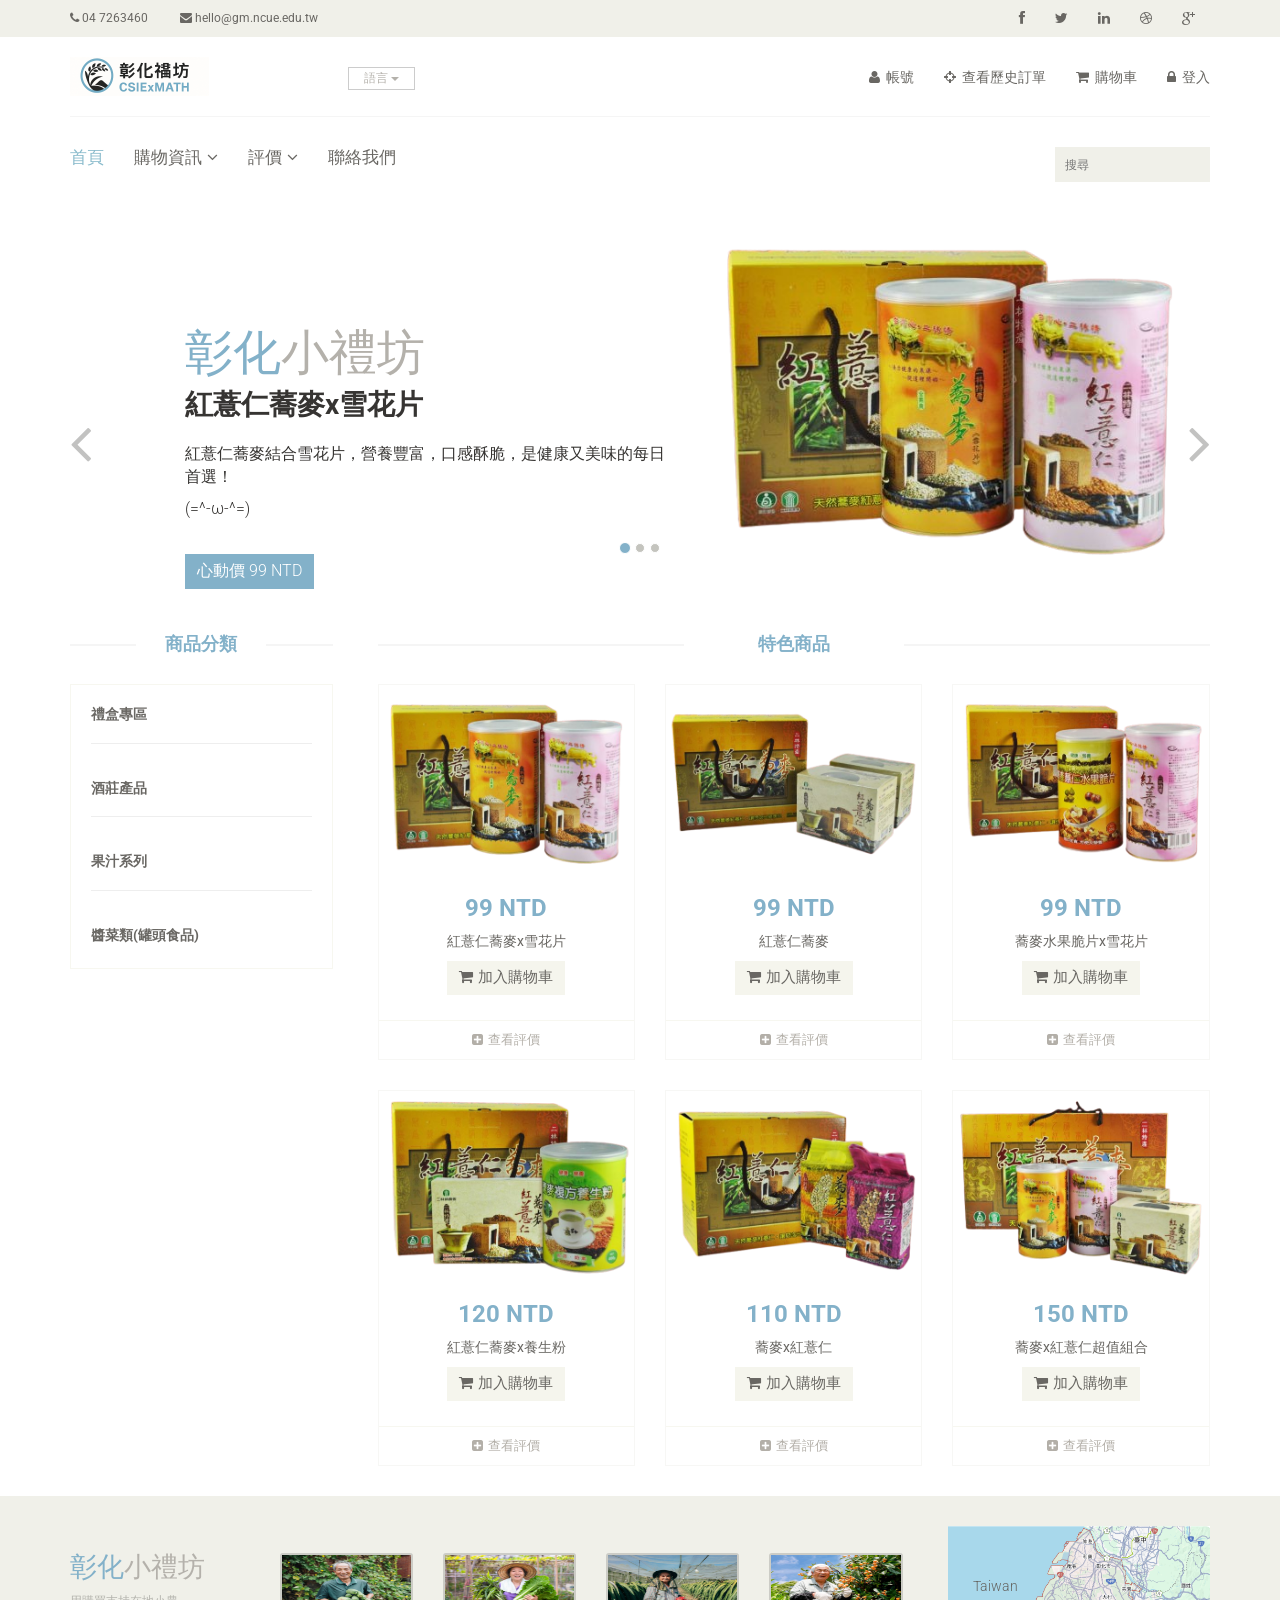
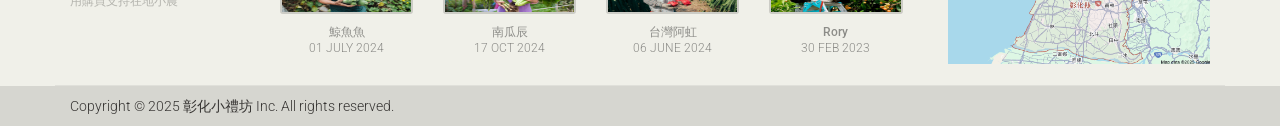
==== index.html @ cb60125f "Add files via upload" ====
<!DOCTYPE html>
<html lang="en">

<head>
	<meta charset="utf-8">
	<meta name="viewport" content="width=device-width, initial-scale=1.0">
	<meta name="description" content="">
	<meta name="author" content="">
	<title>彰化小禮坊</title>
	<link href="css/bootstrap.min.css" rel="stylesheet">
	<link href="css/font-awesome.min.css" rel="stylesheet">
	<link href="css/prettyPhoto.css" rel="stylesheet">
	<link href="css/price-range.css" rel="stylesheet">
	<link href="css/animate.css" rel="stylesheet">
	<link href="css/main.css" rel="stylesheet">
	<link href="css/responsive.css" rel="stylesheet">
	<!--[if lt IE 9]>
    <script src="js/html5shiv.js"></script>
    <script src="js/respond.min.js"></script>
    <![endif]-->
	<link rel="shortcut icon" href="images/ico/favicon.ico">
	<link rel="apple-touch-icon-precomposed" sizes="144x144" href="images/ico/apple-touch-icon-144-precomposed.png">
	<link rel="apple-touch-icon-precomposed" sizes="114x114" href="images/ico/apple-touch-icon-114-precomposed.png">
	<link rel="apple-touch-icon-precomposed" sizes="72x72" href="images/ico/apple-touch-icon-72-precomposed.png">
	<link rel="apple-touch-icon-precomposed" href="images/ico/apple-touch-icon-57-precomposed.png">
</head><!--/head-->

<body>
	<header id="header"><!--header-->
		<div class="header_top"><!--header_top-->
			<div class="container">
				<div class="row">
					<div class="col-sm-6">
						<div class="contactinfo">
							<ul class="nav nav-pills">
								<li><a href="#"><i class="fa fa-phone"></i> 04 7263460</a></li>
								<li><a href="#"><i class="fa fa-envelope"></i> hello@gm.ncue.edu.tw</a></li>
							</ul>
						</div>
					</div>
					<div class="col-sm-6">
						<div class="social-icons pull-right">
							<ul class="nav navbar-nav">
								<li><a href="#"><i class="fa fa-facebook"></i></a></li>
								<li><a href="#"><i class="fa fa-twitter"></i></a></li>
								<li><a href="#"><i class="fa fa-linkedin"></i></a></li>
								<li><a href="#"><i class="fa fa-dribbble"></i></a></li>
								<li><a href="#"><i class="fa fa-google-plus"></i></a></li>
							</ul>
						</div>
					</div>
				</div>
			</div>
		</div><!--/header_top-->

		<div class="header-middle"><!--header-middle-->
			<div class="container">
				<div class="row">
					<div class="col-sm-4">
						<div class="logo pull-left">
							<a href="index.html"><img src="images/home/logo.png" alt="" /></a>
						</div>
						<div class="btn-group pull-right">
							<div class="btn-group">

								<button type="button" class="btn btn-default dropdown-toggle usa" data-toggle="dropdown">
									<!-- language -->
									語言

									<span class="caret"></span>
								</button>
								<!-- <ul class="dropdown-menu">
									<li><a href="">Chinese</a></li>
									<li><a href="">USA</a></li>
								</ul> -->
								<ul class="dropdown-menu">

									<li><a href="">中文</a></li>

								</ul>
							</div>
						</div>
					</div>
					<div class="col-sm-8">
						<div class="shop-menu pull-right">
							<ul class="nav navbar-nav">
								<!-- <li><a href="#"><i class="fa fa-user"></i> Account</a></li> -->
								<li><a href="#"><i class="fa fa-user"></i> 帳號</a></li>
								<!-- <li><a href="checkout.html"><i class="fa fa-crosshairs"></i> Checkout</a></li> -->
								<li><a href="checkout.html"><i class="fa fa-crosshairs"></i> 查看歷史訂單</a></li>
								<!-- <li><a href="cart.html"><i class="fa fa-shopping-cart"></i> Cart</a></li> -->
								<li><a href="cart.html"><i class="fa fa-shopping-cart"></i> 購物車</a></li>
								<!-- <li><a href="login.html"><i class="fa fa-lock"></i> Login</a></li> -->
								<li><a href="login.html"><i class="fa fa-lock"></i> 登入</a></li>
							</ul>
						</div>
					</div>
				</div>
			</div>
		</div><!--/header-middle-->

		<div class="header-bottom"><!--header-bottom-->
			<div class="container">
				<div class="row">
					<div class="col-sm-9">
						<div class="navbar-header">
							<button type="button" class="navbar-toggle" data-toggle="collapse"
								data-target=".navbar-collapse">
								<span class="sr-only">Toggle navigation</span>
								<span class="icon-bar"></span>
								<span class="icon-bar"></span>
								<span class="icon-bar"></span>
							</button>
						</div>
						<div class="mainmenu pull-left">
							<ul class="nav navbar-nav collapse navbar-collapse">

								<!-- <li><a href="index.html" class="active">Home</a></li> -->
								<li><a href="index.html" class="active">首頁</a></li>
								<!-- <li class="dropdown"><a href="#">Shop<i class="fa fa-angle-down"></i></a> -->
								<li class="dropdown"><a href="#">購物資訊<i class="fa fa-angle-down"></i></a>
									<ul role="menu" class="sub-menu">
										<!-- <li><a href="shop.html">Products</a></li> -->
										<li><a href="shop.html">商品</a></li>
										<!-- <li><a href="checkout.html">Checkout</a></li> -->
										<li><a href="checkout.html">歷史訂單</a></li>
										<!-- <li><a href="cart.html">Cart</a></li> -->
										<li><a href="cart.html">購物車</a></li>
										<!-- <li><a href="login.html">Login</a></li> -->
										<li><a href="./login.php">登入</a></li>
									</ul>
								</li>
								<li class="dropdown"><a href="#">評價<i class="fa fa-angle-down"></i></a>
									<ul role="menu" class="sub-menu">
										<li><a href="blog.html">商品評價列表</a></li>
										<!-- <li><a href="blog-single.html">單一商品評價</a></li> -->
									</ul>
								</li>
								<!-- <li><a href="contact-us.html">Contact</a></li> -->
								<li><a href="contact-us.html">聯絡我們</a></li>
							</ul>
						</div>
					</div>
					<div class="col-sm-3">
						<div class="search_box pull-right">
							<!-- <input type="text" placeholder="search" /> -->
							<input type="text" placeholder="搜尋" />
						</div>
					</div>
				</div>
			</div>
		</div><!--/header-bottom-->
	</header><!--/header-->

	<section id="slider"><!--slider-->
		<div class="container">
			<div class="row">
				<div class="col-sm-12">
					<div id="slider-carousel" class="carousel slide" data-ride="carousel">
						<ol class="carousel-indicators">
							<li data-target="#slider-carousel" data-slide-to="0" class="active"></li>
							<li data-target="#slider-carousel" data-slide-to="1"></li>
							<li data-target="#slider-carousel" data-slide-to="2"></li>
						</ol>

						<div class="carousel-inner">
							<div class="item active">
								<div class="col-sm-6">
									<h1><span>彰化</span>小禮坊</h1>
									<h2>紅薏仁蕎麥x雪花片</h2>
									<p>紅薏仁蕎麥結合雪花片，營養豐富，口感酥脆，是健康又美味的每日首選！</p>
									<p>(=^-ω-^=)</p>
									<button type="button" class="btn btn-default get">心動價 99 NTD</button>
								</div>
								<div class="col-sm-6">
									<img src="images/product-details/img1.png" class="girl img-responsive" alt="" />
									<!-- <img src="images/home/pricing.png" class="pricing" alt="" /> -->
								</div>
							</div>
							<div class="item">
								<div class="col-sm-6">
									<h1><span>彰化</span>小禮坊</h1>
									<h2>紅薏仁蕎麥</h2>
									<p>紅薏仁蕎麥兩盒超值組，養生加倍、優惠加倍，健康生活從每天開始！</p>
									<p>ฅ^•ﻌ•^ฅ</p>
									<button type="button" class="btn btn-default get">心動價 99 NTD</button>
								</div>
								<div class="col-sm-6">
									<img src="images/product-details/img2.png" class="girl img-responsive" alt="" />
									<!-- <img src="images/home/pricing.png" class="pricing" alt="" /> -->
								</div>
							</div>

							<div class="item">
								<div class="col-sm-6">
									<h1><span>彰化</span>小禮坊</h1>
									<h2>蕎麥水果脆片x雪花片</h2>
									<p>紅薏仁蕎麥水果脆片x雪花片，雙重酥脆、營養滿分，健康美味一次擁有！</p>
									<p>(╯✧∇✧)╯</p>
									<button type="button" class="btn btn-default get">心動價 99 NTD</button>
								</div>
								<div class="col-sm-6">
									<img src="images/product-details/img3.png" class="girl img-responsive" alt="" />
									<!-- <img src="images/home/pricing.png" class="pricing" alt="" /> -->
								</div>
							</div>

						</div>

						<a href="#slider-carousel" class="left control-carousel hidden-xs" data-slide="prev">
							<i class="fa fa-angle-left"></i>
						</a>
						<a href="#slider-carousel" class="right control-carousel hidden-xs" data-slide="next">
							<i class="fa fa-angle-right"></i>
						</a>
					</div>

				</div>
			</div>
		</div>
	</section><!--/slider-->

	<section>
		<div class="container">
			<div class="row">
				<div class="col-sm-3">
					<div class="left-sidebar">
						<!-- <h2>Category</h2> -->
						<h2>商品分類</h2> 
						<div class="panel-group category-products" id="accordian">
							<!-- <div class="panel panel-default">
								<div class="panel-heading">
									<h4 class="panel-title">
										<a data-toggle="collapse" data-parent="#accordian" href="#sportswear">
											<span class="badge pull-right"><i class="fa fa-plus"></i></span>
											Sportswear
										</a>
									</h4>
								</div>
								<div id="sportswear" class="panel-collapse collapse">
									<div class="panel-body">
										<ul>
											<li><a href="#">Nike </a></li>
											<li><a href="#">Under Armour </a></li>
											<li><a href="#">Adidas </a></li>
											<li><a href="#">Puma</a></li>
											<li><a href="#">ASICS </a></li>
										</ul>
									</div>
								</div>
							</div> -->
							<!-- <div class="panel panel-default">
								<div class="panel-heading">
									<h4 class="panel-title">
										<a data-toggle="collapse" data-parent="#accordian" href="#mens">
											<span class="badge pull-right"><i class="fa fa-plus"></i></span>
											Mens
										</a>
									</h4>
								</div>
								<div id="mens" class="panel-collapse collapse">
									<div class="panel-body">
										<ul>
											<li><a href="#">Fendi</a></li>
											<li><a href="#">Guess</a></li>
											<li><a href="#">Valentino</a></li>
											<li><a href="#">Dior</a></li>
											<li><a href="#">Versace</a></li>
											<li><a href="#">Armani</a></li>
											<li><a href="#">Prada</a></li>
											<li><a href="#">Dolce and Gabbana</a></li>
											<li><a href="#">Chanel</a></li>
											<li><a href="#">Gucci</a></li>
										</ul>
									</div>
								</div>
							</div> -->

							<!-- <div class="panel panel-default">
								<div class="panel-heading">
									<h4 class="panel-title">
										<a data-toggle="collapse" data-parent="#accordian" href="#womens">
											<span class="badge pull-right"><i class="fa fa-plus"></i></span>
											Womens
										</a>
									</h4>
								</div>
								<div id="womens" class="panel-collapse collapse">
									<div class="panel-body">
										<ul>
											<li><a href="#">Fendi</a></li>
											<li><a href="#">Guess</a></li>
											<li><a href="#">Valentino</a></li>
											<li><a href="#">Dior</a></li>
											<li><a href="#">Versace</a></li>
										</ul>
									</div>
								</div>
							</div> -->
							<div class="panel panel-default">
								<div class="panel-heading">
									<h4 class="panel-title"><a href="#"><b>禮盒專區</b></a></h4>
									<hr/>
								</div>
							</div>
							<div class="panel panel-default">
								<div class="panel-heading">
									<h4 class="panel-title"><a href="#"><b>酒莊產品</b></a></h4>
									<hr/>
								</div>
							</div>
							<div class="panel panel-default">
								<div class="panel-heading">
									<h4 class="panel-title"><a href="#"><b>果汁系列</b></a></h4>
									<hr/>
								</div>
							</div>
							<div class="panel panel-default">
								<div class="panel-heading">
									<h4 class="panel-title"><a href="#"><b>醬菜類(罐頭食品)</b></a></h4>
								</div>
							</div>
						</div>

						<!--price-range-->
						<!-- <div class="price-range">
							<h2>Price Range</h2>
							<div class="well text-center">
								<input type="text" class="span2" value="" data-slider-min="0" data-slider-max="600"
									data-slider-step="5" data-slider-value="[250,450]" id="sl2"><br />
								<b class="pull-left">$ 0</b> <b class="pull-right">$ 600</b>
							</div>
						</div> -->
						<!--/price-range-->
						<!-- 左側圖片 -->
						<!-- <div class="shipping text-center">shipping -->
							<img src="./images/home/vegetable.png" alt="" />
							<!-- <img src="#" alt="這裡可以放圖片 只需將alt刪掉 src加上連結" /> -->
						<!-- </div>/shipping -->

					</div>
				</div>

				<div class="col-sm-9 padding-right">
					<div class="features_items">
						<!-- <h2 class="title text-center">Features Items</h2> -->
						<h2 class="title text-center">特色商品</h2>
						<div class="col-sm-4">
							<div class="product-image-wrapper">
								<div class="single-products">
									<div class="productinfo text-center">
										<img src="images/product-details/img1.png" alt="" />
										<h2>99 NTD</h2>
										<p>紅薏仁蕎麥x雪花片</p>
										<a href="product-details.html" class="btn btn-default add-to-cart">
											<i class="fa fa-shopping-cart"></i>加入購物車</a>
									</div>
								</div>
								<div class="choose">
									<ul class="nav nav-pills nav-justified">
										<li><a href="#"><i class="fa fa-plus-square"></i>查看評價</a></li>
									</ul>
								</div>
							</div>
						</div>
						<div class="col-sm-4">
							<div class="product-image-wrapper">
								<div class="single-products">
									<div class="productinfo text-center">
										<img src="images/product-details/img2.png" alt="" />
										<h2>99 NTD</h2>
										<p>紅薏仁蕎麥</p>
										<a href="product-details.html" class="btn btn-default add-to-cart"><i
												class="fa fa-shopping-cart"></i>加入購物車</a>
									</div>
								</div>
								<div class="choose">
									<ul class="nav nav-pills nav-justified">
										<li><a href="#"><i class="fa fa-plus-square"></i>查看評價</a></li>
									</ul>
								</div>
							</div>
						</div>
						<div class="col-sm-4">
							<div class="product-image-wrapper">
								<div class="single-products">
									<div class="productinfo text-center">
										<img src="images/product-details/img3.png" alt="" />
										<h2>99 NTD</h2>
										<p>蕎麥水果脆片x雪花片</p>
										<a href="product-details.html" class="btn btn-default add-to-cart"><i
												class="fa fa-shopping-cart"></i>加入購物車</a>
									</div>
								</div>
								<div class="choose">
									<ul class="nav nav-pills nav-justified">
										<li><a href="#"><i class="fa fa-plus-square"></i>查看評價</a></li>
									</ul>
								</div>
							</div>
						</div>
						<div class="col-sm-4">
							<div class="product-image-wrapper">
								<div class="single-products">
									<div class="productinfo text-center">
										<img src="images/product-details/img4.png" alt="" />
										<h2>120 NTD</h2>
										<p>紅薏仁蕎麥x養生粉</p>
										<a href="product-details.html" class="btn btn-default add-to-cart"><i
												class="fa fa-shopping-cart"></i>加入購物車</a>
									</div>
								</div>
								<div class="choose">
									<ul class="nav nav-pills nav-justified">
										<li><a href="#"><i class="fa fa-plus-square"></i>查看評價</a></li>
									</ul>
								</div>
							</div>
						</div>
						<div class="col-sm-4">
							<div class="product-image-wrapper">
								<div class="single-products">
									<div class="productinfo text-center">
										<img src="images/product-details/img5.png" alt="" />
										<h2>110 NTD</h2>
										<p>蕎麥x紅薏仁</p>
										<a href="product-details.html" class="btn btn-default add-to-cart"><i
												class="fa fa-shopping-cart"></i>加入購物車</a>
									</div>
								</div>
								<div class="choose">
									<ul class="nav nav-pills nav-justified">
										<li><a href="#"><i class="fa fa-plus-square"></i>查看評價</a></li>
									</ul>
								</div>
							</div>
						</div>
						<div class="col-sm-4">
							<div class="product-image-wrapper">
								<div class="single-products">
									<div class="productinfo text-center">
										<img src="images/product-details/img6.png" alt="" />
										<h2>150 NTD</h2>
										<p>蕎麥x紅薏仁超值組合</p>
										<a href="product-details.html" class="btn btn-default add-to-cart"><i
												class="fa fa-shopping-cart"></i>加入購物車</a>
									</div>
								</div>
								<div class="choose">
									<ul class="nav nav-pills nav-justified">
										<li><a href="#"><i class="fa fa-plus-square"></i>查看評價</a></li>
									</ul>
								</div>
							</div>
						</div>

					</div><!--features_items-->
				</div>
			</div>
		</div>
	</section>

	<footer id="footer"><!--Footer-->
		<div class="footer-top">
			<div class="container">
				<div class="row">
					<div class="col-sm-2">
						<div class="companyinfo">
							<h2><span>彰化</span>小禮坊</h2>
							<p>用購買支持在地小農</p>
						</div>
					</div>
					<div class="col-sm-7">
						<div class="col-sm-3">
							<div class="video-gallery text-center">
								<a href="images/home/iframe1.jpg">
									<div class="iframe-img">
										<img src="images/home/iframe1.jpg" alt="" />
									</div>
								</a>
								<p>鯨魚魚</p>
								<h2>01 JULY 2024</h2>
							</div>
						</div>

						<div class="col-sm-3">
							<div class="video-gallery text-center">
								<a href="images/home/iframe2.jpg">
									<div class="iframe-img">
										<img src="images/home/iframe2.jpg" alt="" />
									</div>
								</a>
								<p>南瓜辰</p>
								<h2>17 OCT 2024</h2>
							</div>
						</div>

						<div class="col-sm-3">
							<div class="video-gallery text-center">
								<a href="images/home/iframe3.jpg">
									<div class="iframe-img">
										<img src="images/home/iframe3.jpg" alt="" />
									</div>
								</a>
								<p>台灣阿虹</p>
								<h2>06 JUNE 2024</h2>
							</div>
						</div>

						<div class="col-sm-3">
							<div class="video-gallery text-center">
								<a href="images/home/iframe4.jpg">
									<div class="iframe-img">
										<img src="images/home/iframe4.jpg" alt="" />
									</div>
								</a>
								<p>Rory</p>
								<h2>30 FEB 2023</h2>
							</div>
						</div>
					</div>
					<div class="col-sm-3">
						<div class="address">
							<img src="images/home/map.png" alt="" />
							<p>Taiwan</p>
						</div>
					</div>
				</div>
			</div>
		</div>
		<div class="footer-bottom">
			<div class="container">
				<div class="row">
					<p class="pull-left">Copyright © 2025 彰化小禮坊 Inc. All rights reserved.</p>
					
				</div>
			</div>
		</div>

	</footer><!--/Footer-->



	<script src="js/jquery.js"></script>
	<script src="js/bootstrap.min.js"></script>
	<script src="js/jquery.scrollUp.min.js"></script>
	<script src="js/price-range.js"></script>
	<script src="js/jquery.prettyPhoto.js"></script>
	<script src="js/main.js"></script>
</body>

</html>
---- css/prettyPhoto.css ----
div.pp_default .pp_top,div.pp_default .pp_top .pp_middle,div.pp_default .pp_top .pp_left,div.pp_default .pp_top .pp_right,div.pp_default .pp_bottom,div.pp_default .pp_bottom .pp_left,div.pp_default .pp_bottom .pp_middle,div.pp_default .pp_bottom .pp_right{height:13px}
div.pp_default .pp_top .pp_left{background:url(../images/prettyPhoto/default/sprite.png) -78px -93px no-repeat}
div.pp_default .pp_top .pp_middle{background:url(../images/prettyPhoto/default/sprite_x.png) top left repeat-x}
div.pp_default .pp_top .pp_right{background:url(../images/prettyPhoto/default/sprite.png) -112px -93px no-repeat}
div.pp_default .pp_content .ppt{color:#f8f8f8}
div.pp_default .pp_content_container .pp_left{background:url(../images/prettyPhoto/default/sprite_y.png) -7px 0 repeat-y;padding-left:13px}
div.pp_default .pp_content_container .pp_right{background:url(../images/prettyPhoto/default/sprite_y.png) top right repeat-y;padding-right:13px}
div.pp_default .pp_next:hover{background:url(../images/prettyPhoto/default/sprite_next.png) center right no-repeat;cursor:pointer}
div.pp_default .pp_previous:hover{background:url(../images/prettyPhoto/default/sprite_prev.png) center left no-repeat;cursor:pointer}
div.pp_default .pp_expand{background:url(../images/prettyPhoto/default/sprite.png) 0 -29px no-repeat;cursor:pointer;width:28px;height:28px}
div.pp_default .pp_expand:hover{background:url(../images/prettyPhoto/default/sprite.png) 0 -56px no-repeat;cursor:pointer}
div.pp_default .pp_contract{background:url(../images/prettyPhoto/default/sprite.png) 0 -84px no-repeat;cursor:pointer;width:28px;height:28px}
div.pp_default .pp_contract:hover{background:url(../images/prettyPhoto/default/sprite.png) 0 -113px no-repeat;cursor:pointer}
div.pp_default .pp_close{width:30px;height:30px;background:url(../images/prettyPhoto/default/sprite.png) 2px 1px no-repeat;cursor:pointer}
div.pp_default .pp_gallery ul li a{background:url(../images/prettyPhoto/default/default_thumb.png) center center #f8f8f8;border:1px solid #aaa}
div.pp_default .pp_social{margin-top:7px}
div.pp_default .pp_gallery a.pp_arrow_previous,div.pp_default .pp_gallery a.pp_arrow_next{position:static;left:auto}
div.pp_default .pp_nav .pp_play,div.pp_default .pp_nav .pp_pause{background:url(../images/prettyPhoto/default/sprite.png) -51px 1px no-repeat;height:30px;width:30px}
div.pp_default .pp_nav .pp_pause{background-position:-51px -29px}
div.pp_default a.pp_arrow_previous,div.pp_default a.pp_arrow_next{background:url(../images/prettyPhoto/default/sprite.png) -31px -3px no-repeat;height:20px;width:20px;margin:4px 0 0}
div.pp_default a.pp_arrow_next{left:52px;background-position:-82px -3px}
div.pp_default .pp_content_container .pp_details{margin-top:5px}
div.pp_default .pp_nav{clear:none;height:30px;width:110px;position:relative}
div.pp_default .pp_nav .currentTextHolder{font-family:Georgia;font-style:italic;color:#999;font-size:11px;left:75px;line-height:25px;position:absolute;top:2px;margin:0;padding:0 0 0 10px}
div.pp_default .pp_close:hover,div.pp_default .pp_nav .pp_play:hover,div.pp_default .pp_nav .pp_pause:hover,div.pp_default .pp_arrow_next:hover,div.pp_default .pp_arrow_previous:hover{opacity:0.7}
div.pp_default .pp_description{font-size:11px;font-weight:700;line-height:14px;margin:5px 50px 5px 0}
div.pp_default .pp_bottom .pp_left{background:url(../images/prettyPhoto/default/sprite.png) -78px -127px no-repeat}
div.pp_default .pp_bottom .pp_middle{background:url(../images/prettyPhoto/default/sprite_x.png) bottom left repeat-x}
div.pp_default .pp_bottom .pp_right{background:url(../images/prettyPhoto/default/sprite.png) -112px -127px no-repeat}
div.pp_default .pp_loaderIcon{background:url(../images/prettyPhoto/default/loader.gif) center center no-repeat}
div.light_rounded .pp_top .pp_left{background:url(../images/prettyPhoto/light_rounded/sprite.png) -88px -53px no-repeat}
div.light_rounded .pp_top .pp_right{background:url(../images/prettyPhoto/light_rounded/sprite.png) -110px -53px no-repeat}
div.light_rounded .pp_next:hover{background:url(../images/prettyPhoto/light_rounded/btnNext.png) center right no-repeat;cursor:pointer}
div.light_rounded .pp_previous:hover{background:url(../images/prettyPhoto/light_rounded/btnPrevious.png) center left no-repeat;cursor:pointer}
div.light_rounded .pp_expand{background:url(../images/prettyPhoto/light_rounded/sprite.png) -31px -26px no-repeat;cursor:pointer}
div.light_rounded .pp_expand:hover{background:url(../images/prettyPhoto/light_rounded/sprite.png) -31px -47px no-repeat;cursor:pointer}
div.light_rounded .pp_contract{background:url(../images/prettyPhoto/light_rounded/sprite.png) 0 -26px no-repeat;cursor:pointer}
div.light_rounded .pp_contract:hover{background:url(../images/prettyPhoto/light_rounded/sprite.png) 0 -47px no-repeat;cursor:pointer}
div.light_rounded .pp_close{width:75px;height:22px;background:url(../images/prettyPhoto/light_rounded/sprite.png) -1px -1px no-repeat;cursor:pointer}
div.light_rounded .pp_nav .pp_play{background:url(../images/prettyPhoto/light_rounded/sprite.png) -1px -100px no-repeat;height:15px;width:14px}
div.light_rounded .pp_nav .pp_pause{background:url(../images/prettyPhoto/light_rounded/sprite.png) -24px -100px no-repeat;height:15px;width:14px}
div.light_rounded .pp_arrow_previous{background:url(../images/prettyPhoto/light_rounded/sprite.png) 0 -71px no-repeat}
div.light_rounded .pp_arrow_next{background:url(../images/prettyPhoto/light_rounded/sprite.png) -22px -71px no-repeat}
div.light_rounded .pp_bottom .pp_left{background:url(../images/prettyPhoto/light_rounded/sprite.png) -88px -80px no-repeat}
div.light_rounded .pp_bottom .pp_right{background:url(../images/prettyPhoto/light_rounded/sprite.png) -110px -80px no-repeat}
div.dark_rounded .pp_top .pp_left{background:url(../images/prettyPhoto/dark_rounded/sprite.png) -88px -53px no-repeat}
div.dark_rounded .pp_top .pp_right{background:url(../images/prettyPhoto/dark_rounded/sprite.png) -110px -53px no-repeat}
div.dark_rounded .pp_content_container .pp_left{background:url(../images/prettyPhoto/dark_rounded/contentPattern.png) top left repeat-y}
div.dark_rounded .pp_content_container .pp_right{background:url(../images/prettyPhoto/dark_rounded/contentPattern.png) top right repeat-y}
div.dark_rounded .pp_next:hover{background:url(../images/prettyPhoto/dark_rounded/btnNext.png) center right no-repeat;cursor:pointer}
div.dark_rounded .pp_previous:hover{background:url(../images/prettyPhoto/dark_rounded/btnPrevious.png) center left no-repeat;cursor:pointer}
div.dark_rounded .pp_expand{background:url(../images/prettyPhoto/dark_rounded/sprite.png) -31px -26px no-repeat;cursor:pointer}
div.dark_rounded .pp_expand:hover{background:url(../images/prettyPhoto/dark_rounded/sprite.png) -31px -47px no-repeat;cursor:pointer}
div.dark_rounded .pp_contract{background:url(../images/prettyPhoto/dark_rounded/sprite.png) 0 -26px no-repeat;cursor:pointer}
div.dark_rounded .pp_contract:hover{background:url(../images/prettyPhoto/dark_rounded/sprite.png) 0 -47px no-repeat;cursor:pointer}
div.dark_rounded .pp_close{width:75px;height:22px;background:url(../images/prettyPhoto/dark_rounded/sprite.png) -1px -1px no-repeat;cursor:pointer}
div.dark_rounded .pp_description{margin-right:85px;color:#fff}
div.dark_rounded .pp_nav .pp_play{background:url(../images/prettyPhoto/dark_rounded/sprite.png) -1px -100px no-repeat;height:15px;width:14px}
div.dark_rounded .pp_nav .pp_pause{background:url(../images/prettyPhoto/dark_rounded/sprite.png) -24px -100px no-repeat;height:15px;width:14px}
div.dark_rounded .pp_arrow_previous{background:url(../images/prettyPhoto/dark_rounded/sprite.png) 0 -71px no-repeat}
div.dark_rounded .pp_arrow_next{background:url(../images/prettyPhoto/dark_rounded/sprite.png) -22px -71px no-repeat}
div.dark_rounded .pp_bottom .pp_left{background:url(../images/prettyPhoto/dark_rounded/sprite.png) -88px -80px no-repeat}
div.dark_rounded .pp_bottom .pp_right{background:url(../images/prettyPhoto/dark_rounded/sprite.png) -110px -80px no-repeat}
div.dark_rounded .pp_loaderIcon{background:url(../images/prettyPhoto/dark_rounded/loader.gif) center center no-repeat}
div.dark_square .pp_left,div.dark_square .pp_middle,div.dark_square .pp_right,div.dark_square .pp_content{background:#000}
div.dark_square .pp_description{color:#fff;margin:0 85px 0 0}
div.dark_square .pp_loaderIcon{background:url(../images/prettyPhoto/dark_square/loader.gif) center center no-repeat}
div.dark_square .pp_expand{background:url(../images/prettyPhoto/dark_square/sprite.png) -31px -26px no-repeat;cursor:pointer}
div.dark_square .pp_expand:hover{background:url(../images/prettyPhoto/dark_square/sprite.png) -31px -47px no-repeat;cursor:pointer}
div.dark_square .pp_contract{background:url(../images/prettyPhoto/dark_square/sprite.png) 0 -26px no-repeat;cursor:pointer}
div.dark_square .pp_contract:hover{background:url(../images/prettyPhoto/dark_square/sprite.png) 0 -47px no-repeat;cursor:pointer}
div.dark_square .pp_close{width:75px;height:22px;background:url(../images/prettyPhoto/dark_square/sprite.png) -1px -1px no-repeat;cursor:pointer}
div.dark_square .pp_nav{clear:none}
div.dark_square .pp_nav .pp_play{background:url(../images/prettyPhoto/dark_square/sprite.png) -1px -100px no-repeat;height:15px;width:14px}
div.dark_square .pp_nav .pp_pause{background:url(../images/prettyPhoto/dark_square/sprite.png) -24px -100px no-repeat;height:15px;width:14px}
div.dark_square .pp_arrow_previous{background:url(../images/prettyPhoto/dark_square/sprite.png) 0 -71px no-repeat}
div.dark_square .pp_arrow_next{background:url(../images/prettyPhoto/dark_square/sprite.png) -22px -71px no-repeat}
div.dark_square .pp_next:hover{background:url(../images/prettyPhoto/dark_square/btnNext.png) center right no-repeat;cursor:pointer}
div.dark_square .pp_previous:hover{background:url(../images/prettyPhoto/dark_square/btnPrevious.png) center left no-repeat;cursor:pointer}
div.light_square .pp_expand{background:url(../images/prettyPhoto/light_square/sprite.png) -31px -26px no-repeat;cursor:pointer}
div.light_square .pp_expand:hover{background:url(../images/prettyPhoto/light_square/sprite.png) -31px -47px no-repeat;cursor:pointer}
div.light_square .pp_contract{background:url(../images/prettyPhoto/light_square/sprite.png) 0 -26px no-repeat;cursor:pointer}
div.light_square .pp_contract:hover{background:url(../images/prettyPhoto/light_square/sprite.png) 0 -47px no-repeat;cursor:pointer}
div.light_square .pp_close{width:75px;height:22px;background:url(../images/prettyPhoto/light_square/sprite.png) -1px -1px no-repeat;cursor:pointer}
div.light_square .pp_nav .pp_play{background:url(../images/prettyPhoto/light_square/sprite.png) -1px -100px no-repeat;height:15px;width:14px}
div.light_square .pp_nav .pp_pause{background:url(../images/prettyPhoto/light_square/sprite.png) -24px -100px no-repeat;height:15px;width:14px}
div.light_square .pp_arrow_previous{background:url(../images/prettyPhoto/light_square/sprite.png) 0 -71px no-repeat}
div.light_square .pp_arrow_next{background:url(../images/prettyPhoto/light_square/sprite.png) -22px -71px no-repeat}
div.light_square .pp_next:hover{background:url(../images/prettyPhoto/light_square/btnNext.png) center right no-repeat;cursor:pointer}
div.light_square .pp_previous:hover{background:url(../images/prettyPhoto/light_square/btnPrevious.png) center left no-repeat;cursor:pointer}
div.facebook .pp_top .pp_left{background:url(../images/prettyPhoto/facebook/sprite.png) -88px -53px no-repeat}
div.facebook .pp_top .pp_middle{background:url(../images/prettyPhoto/facebook/contentPatternTop.png) top left repeat-x}
div.facebook .pp_top .pp_right{background:url(../images/prettyPhoto/facebook/sprite.png) -110px -53px no-repeat}
div.facebook .pp_content_container .pp_left{background:url(../images/prettyPhoto/facebook/contentPatternLeft.png) top left repeat-y}
div.facebook .pp_content_container .pp_right{background:url(../images/prettyPhoto/facebook/contentPatternRight.png) top right repeat-y}
div.facebook .pp_expand{background:url(../images/prettyPhoto/facebook/sprite.png) -31px -26px no-repeat;cursor:pointer}
div.facebook .pp_expand:hover{background:url(../images/prettyPhoto/facebook/sprite.png) -31px -47px no-repeat;cursor:pointer}
div.facebook .pp_contract{background:url(../images/prettyPhoto/facebook/sprite.png) 0 -26px no-repeat;cursor:pointer}
div.facebook .pp_contract:hover{background:url(../images/prettyPhoto/facebook/sprite.png) 0 -47px no-repeat;cursor:pointer}
div.facebook .pp_close{width:22px;height:22px;background:url(../images/prettyPhoto/facebook/sprite.png) -1px -1px no-repeat;cursor:pointer}
div.facebook .pp_description{margin:0 37px 0 0}
div.facebook .pp_loaderIcon{background:url(../images/prettyPhoto/facebook/loader.gif) center center no-repeat}
div.facebook .pp_arrow_previous{background:url(../images/prettyPhoto/facebook/sprite.png) 0 -71px no-repeat;height:22px;margin-top:0;width:22px}
div.facebook .pp_arrow_previous.disabled{background-position:0 -96px;cursor:default}
div.facebook .pp_arrow_next{background:url(../images/prettyPhoto/facebook/sprite.png) -32px -71px no-repeat;height:22px;margin-top:0;width:22px}
div.facebook .pp_arrow_next.disabled{background-position:-32px -96px;cursor:default}
div.facebook .pp_nav{margin-top:0}
div.facebook .pp_nav p{font-size:15px;padding:0 3px 0 4px}
div.facebook .pp_nav .pp_play{background:url(../images/prettyPhoto/facebook/sprite.png) -1px -123px no-repeat;height:22px;width:22px}
div.facebook .pp_nav .pp_pause{background:url(../images/prettyPhoto/facebook/sprite.png) -32px -123px no-repeat;height:22px;width:22px}
div.facebook .pp_next:hover{background:url(../images/prettyPhoto/facebook/btnNext.png) center right no-repeat;cursor:pointer}
div.facebook .pp_previous:hover{background:url(../images/prettyPhoto/facebook/btnPrevious.png) center left no-repeat;cursor:pointer}
div.facebook .pp_bottom .pp_left{background:url(../images/prettyPhoto/facebook/sprite.png) -88px -80px no-repeat}
div.facebook .pp_bottom .pp_middle{background:url(../images/prettyPhoto/facebook/contentPatternBottom.png) top left repeat-x}
div.facebook .pp_bottom .pp_right{background:url(../images/prettyPhoto/facebook/sprite.png) -110px -80px no-repeat}
div.pp_pic_holder a:focus{outline:none}
div.pp_overlay{background:#000;display:none;left:0;position:absolute;top:0;width:100%;z-index:9500}
div.pp_pic_holder{display:none;position:absolute;width:100px;z-index:10000}
.pp_content{height:40px;min-width:40px}
* html .pp_content{width:40px}
.pp_content_container{position:relative;text-align:left;width:100%}
.pp_content_container .pp_left{padding-left:20px}
.pp_content_container .pp_right{padding-right:20px}
.pp_content_container .pp_details{float:left;margin:10px 0 2px}
.pp_description{display:none;margin:0}
.pp_social{float:left;margin:0}
.pp_social .facebook{float:left;margin-left:5px;width:55px;overflow:hidden}
.pp_social .twitter{float:left}
.pp_nav{clear:right;float:left;margin:3px 10px 0 0}
.pp_nav p{float:left;white-space:nowrap;margin:2px 4px}
.pp_nav .pp_play,.pp_nav .pp_pause{float:left;margin-right:4px;text-indent:-10000px}
a.pp_arrow_previous,a.pp_arrow_next{display:block;float:left;height:15px;margin-top:3px;overflow:hidden;text-indent:-10000px;width:14px}
.pp_hoverContainer{position:absolute;top:0;width:100%;z-index:2000}
.pp_gallery{display:none;left:50%;margin-top:-50px;position:absolute;z-index:10000}
.pp_gallery div{float:left;overflow:hidden;position:relative}
.pp_gallery ul{float:left;height:35px;position:relative;white-space:nowrap;margin:0 0 0 5px;padding:0}
.pp_gallery ul a{border:1px rgba(0,0,0,0.5) solid;display:block;float:left;height:33px;overflow:hidden}
.pp_gallery ul a img{border:0}
.pp_gallery li{display:block;float:left;margin:0 5px 0 0;padding:0}
.pp_gallery li.default a{background:url(../images/prettyPhoto/facebook/default_thumbnail.gif) 0 0 no-repeat;display:block;height:33px;width:50px}
.pp_gallery .pp_arrow_previous,.pp_gallery .pp_arrow_next{margin-top:7px!important}
a.pp_next{background:url(../images/prettyPhoto/light_rounded/btnNext.png) 10000px 10000px no-repeat;display:block;float:right;height:100%;text-indent:-10000px;width:49%}
a.pp_previous{background:url(../images/prettyPhoto/light_rounded/btnNext.png) 10000px 10000px no-repeat;display:block;float:left;height:100%;text-indent:-10000px;width:49%}
a.pp_expand,a.pp_contract{cursor:pointer;display:none;height:20px;position:absolute;right:30px;text-indent:-10000px;top:10px;width:20px;z-index:20000}
a.pp_close{position:absolute;right:0;top:0;display:block;line-height:22px;text-indent:-10000px}
.pp_loaderIcon{display:block;height:24px;left:50%;position:absolute;top:50%;width:24px;margin:-12px 0 0 -12px}
#pp_full_res{line-height:1!important}
#pp_full_res .pp_inline{text-align:left}
#pp_full_res .pp_inline p{margin:0 0 15px}
div.ppt{color:#fff;display:none;font-size:17px;z-index:9999;margin:0 0 5px 15px}
div.pp_default .pp_content,div.light_rounded .pp_content{background-color:#fff}
div.pp_default #pp_full_res .pp_inline,div.light_rounded .pp_content .ppt,div.light_rounded #pp_full_res .pp_inline,div.light_square .pp_content .ppt,div.light_square #pp_full_res .pp_inline,div.facebook .pp_content .ppt,div.facebook #pp_full_res .pp_inline{color:#000}
div.pp_default .pp_gallery ul li a:hover,div.pp_default .pp_gallery ul li.selected a,.pp_gallery ul a:hover,.pp_gallery li.selected a{border-color:#fff}
div.pp_default .pp_details,div.light_rounded .pp_details,div.dark_rounded .pp_details,div.dark_square .pp_details,div.light_square .pp_details,div.facebook .pp_details{position:relative}
div.light_rounded .pp_top .pp_middle,div.light_rounded .pp_content_container .pp_left,div.light_rounded .pp_content_container .pp_right,div.light_rounded .pp_bottom .pp_middle,div.light_square .pp_left,div.light_square .pp_middle,div.light_square .pp_right,div.light_square .pp_content,div.facebook .pp_content{background:#fff}
div.light_rounded .pp_description,div.light_square .pp_description{margin-right:85px}
div.light_rounded .pp_gallery a.pp_arrow_previous,div.light_rounded .pp_gallery a.pp_arrow_next,div.dark_rounded .pp_gallery a.pp_arrow_previous,div.dark_rounded .pp_gallery a.pp_arrow_next,div.dark_square .pp_gallery a.pp_arrow_previous,div.dark_square .pp_gallery a.pp_arrow_next,div.light_square .pp_gallery a.pp_arrow_previous,div.light_square .pp_gallery a.pp_arrow_next{margin-top:12px!important}
div.light_rounded .pp_arrow_previous.disabled,div.dark_rounded .pp_arrow_previous.disabled,div.dark_square .pp_arrow_previous.disabled,div.light_square .pp_arrow_previous.disabled{background-position:0 -87px;cursor:default}
div.light_rounded .pp_arrow_next.disabled,div.dark_rounded .pp_arrow_next.disabled,div.dark_square .pp_arrow_next.disabled,div.light_square .pp_arrow_next.disabled{background-position:-22px -87px;cursor:default}
div.light_rounded .pp_loaderIcon,div.light_square .pp_loaderIcon{background:url(../images/prettyPhoto/light_rounded/loader.gif) center center no-repeat}
div.dark_rounded .pp_top .pp_middle,div.dark_rounded .pp_content,div.dark_rounded .pp_bottom .pp_middle{background:url(../images/prettyPhoto/dark_rounded/contentPattern.png) top left repeat}
div.dark_rounded .currentTextHolder,div.dark_square .currentTextHolder{color:#c4c4c4}
div.dark_rounded #pp_full_res .pp_inline,div.dark_square #pp_full_res .pp_inline{color:#fff}
.pp_top,.pp_bottom{height:20px;position:relative}
* html .pp_top,* html .pp_bottom{padding:0 20px}
.pp_top .pp_left,.pp_bottom .pp_left{height:20px;left:0;position:absolute;width:20px}
.pp_top .pp_middle,.pp_bottom .pp_middle{height:20px;left:20px;position:absolute;right:20px}
* html .pp_top .pp_middle,* html .pp_bottom .pp_middle{left:0;position:static}
.pp_top .pp_right,.pp_bottom .pp_right{height:20px;left:auto;position:absolute;right:0;top:0;width:20px}
.pp_fade,.pp_gallery li.default a img{display:none}
---- css/price-range.css ----
/*!
 * Slider for Bootstrap
 *
 * Copyright 2012 Stefan Petre
 * Licensed under the Apache License v2.0
 * http://www.apache.org/licenses/LICENSE-2.0
 *
 */
.slider {
  display: inline-block;
  vertical-align: middle;
  position: relative;
}
.slider.slider-horizontal {
  width: 210px;
  height: 20px;
}
.slider.slider-horizontal .slider-track {
  height: 15px;
  left: 0;
  margin-top: -5px;
  top: 50%;
  width: 100%;
}
.slider.slider-horizontal .slider-selection {
  height: 100%;
  top: 0;
  bottom: 0;
}
.slider.slider-horizontal .slider-handle {
  margin-left: -12px;
  margin-top: 2px;
}

.left-round{
  margin-left:2px !important;
}

.slider.slider-horizontal .slider-handle.triangle {
  border-width: 0 10px 10px 10px;
  width: 0;
  height: 0;
  border-bottom-color: #0480be;
  margin-top: 0;
}
.slider.slider-vertical {
  height: 210px;
  width: 20px;
}
.slider.slider-vertical .slider-track {
  width: 10px;
  height: 100%;
  margin-left: -5px;
  left: 50%;
  top: 0;
}
.slider.slider-vertical .slider-selection {
  width: 100%;
  left: 0;
  top: 0;
  bottom: 0;
}
.slider.slider-vertical .slider-handle {
  margin-left: -5px;
  margin-top: -10px;
}
.slider.slider-vertical .slider-handle.triangle {
  border-width: 10px 0 10px 10px;
  width: 1px;
  height: 1px;
  border-left-color: #0480be;
  margin-left: 0;
}
.slider input {
  display: none;
}
.slider .tooltip-inner {
  white-space: nowrap;
}
.slider-track {
  position: absolute;
  cursor: pointer;
  background-color: #f7f7f7;
  background-image: -moz-linear-gradient(top, #f5f5f5, #f9f9f9);
  background-image: -webkit-gradient(linear, 0 0, 0 100%, from(#f5f5f5), to(#f9f9f9));
  background-image: -webkit-linear-gradient(top, #f5f5f5, #f9f9f9);
  background-image: -o-linear-gradient(top, #f5f5f5, #f9f9f9);
  background-image: linear-gradient(to bottom, #f5f5f5, #f9f9f9);
  background-repeat: repeat-x;
  filter: progid:DXImageTransform.Microsoft.gradient(startColorstr='#fff5f5f5', endColorstr='#fff9f9f9', GradientType=0);
  -webkit-box-shadow: inset 0 1px 2px rgba(0, 0, 0, 0.1);
  -moz-box-shadow: inset 0 1px 2px rgba(0, 0, 0, 0.1);
  box-shadow: inset 0 1px 2px rgba(0, 0, 0, 0.1);
  -webkit-border-radius: 15px;
  -moz-border-radius: 15px;
  border-radius: 15px;
}

.slider-selection {
  -moz-box-sizing: border-box;
  background: none repeat scroll 0 0 #FE980F;
  border-radius: 15px;
  box-shadow: 0 -1px 0 rgba(0, 0, 0, 0.15) inset;
  position: absolute;
}

.slider-handle {
  background: #fff;
  box-shadow:none;
  height: 10px;
  opacity: 1;
  position: absolute;
  width: 10px;
}

.slider-handle.round {
  -webkit-border-radius: 20px;
  -moz-border-radius: 20px;
  border-radius: 20px;
}
.slider-handle.triangle {
  background: transparent none;
}
---- css/main.css ----
/*************************
*******Typography******
**************************/
@import url(http://fonts.googleapis.com/css?family=Roboto:400,300,400italic,500,700,100);
@import url(http://fonts.googleapis.com/css?family=Open+Sans:400,800,300,600,700);
@import url(http://fonts.googleapis.com/css?family=Abel);

body {
  font-family: 'Roboto', sans-serif;
  background:;
  position: relative;
  font-weight:400px;
}

ul li {
  list-style: none;
}

a:hover {
outline: none;
text-decoration:none;
}

a:focus {
  outline:none;
  outline-offset: 0;
}

a {
  -webkit-transition: 300ms;
  -moz-transition: 300ms;
    -o-transition: 300ms;
    transition: 300ms;
}

h1, h2, h3, h4, h5, h6 {
  font-family: 'Roboto', sans-serif;
}

.btn:hover, 
.btn:focus{
  outline: none;
  box-shadow: none;
}

.navbar-toggle {
  background-color: #000;
}

a#scrollUp {
  bottom: 0px;
  right: 10px;
  padding: 5px 10px;
  background: #83B1C9;
  color: #FFF;
  -webkit-animation: bounce 2s ease infinite;
  animation: bounce 2s ease infinite;
}

a#scrollUp i{
  font-size: 30px;
}


/*************************
*******Header CSS******
**************************/

.header_top {
  background: none repeat scroll 0 0 #F0F0E9;
}

.contactinfo ul li:first-child{
    margin-left: -15px;
}

.contactinfo ul li a{
  font-size: 12px;
  color: #696763;
  font-family: 'Roboto', sans-serif;
}


.contactinfo ul li a:hover{
	background:inherit;
}


.social-icons ul li a {
  border: 0 none;
  border-radius: 0;
  color: #696763;
  padding:0px;
}


.social-icons ul li{
	display:inline-block;
}

.social-icons ul li a i {
  padding: 11px 15px;
   transition: all 0.9s ease 0s;
  -moz-transition: all 0.9s ease 0s;
  -webkit-transition: all 0.9s ease 0s;
  -o-transition: all 0.9s ease 0s;
}

.social-icons ul li a i:hover{
  color: #fff;
   transition: all 0.9s ease 0s;
  -moz-transition: all 0.9s ease 0s;
  -webkit-transition: all 0.9s ease 0s;
  -o-transition: all 0.9s ease 0s;
}


.fa-facebook:hover {
  background: #0083C9;
}

.fa-twitter:hover  {
	background:#5BBCEC;
}

.fa-linkedin:hover  {
	background:#FF4518;
}

.fa-dribbble:hover  {
	background:#90C9DC;
}

.fa-google-plus:hover  {
	background:#CE3C2D;
}

.header-middle .container .row {
  border-bottom: 1px solid #f5f5f5;
  margin-left: 0;
  margin-right: 0;
  padding-bottom: 20px;
  padding-top: 20px;
}

.header-middle .container .row .col-sm-4{
  padding-left: 0;
}

.header-middle .container .row .col-sm-8 {
	padding-right:0;
}

.usa {
  border-radius: 0;
  color: #B4B1AB;
  font-size: 12px;
  margin-right: 20px;
  padding: 2px 15px;
  margin-top: 10px;
}

.usa:hover {
	background:#83B1C9;
	color:#fff;
	border-color:#83B1C9;
}

.usa:active, .usa.active {
  background: none repeat scroll 0 0 #83B1C9;
  box-shadow: inherit;
  outline: 0 none;
}

.btn-group.open .dropdown-toggle {
  background: rgba(0, 0, 0, 0);
  box-shadow: none;
}

.dropdown-menu  li  a:hover, .dropdown-menu  li  a:focus {
  background-color: #83B1C9;
  color: #FFFFFF;
  font-family: 'Roboto', sans-serif;
  text-decoration: none;
}


.shop-menu ul li {
	display:inline-block;
  padding-left: 15px;
  padding-right: 15px;
}

.shop-menu ul li:last-child {
  padding-right: 0;
}


.shop-menu ul li a {
  background: #FFFFFF;
  color: #696763;
  font-family: 'Roboto', sans-serif;
  font-size: 14px;
  font-weight: 300;
  padding:0;
  padding-right: 0;
  margin-top: 10px;
}


.shop-menu ul li a i{
	margin-right:3px;
}


.shop-menu ul li a:hover {
	color:#83B1C9;
	background:#fff;
}


.header-bottom {
  padding-bottom: 30px;
  padding-top: 30px;
}

.navbar-collapse.collapse{
  padding-left: 0;
}

.mainmenu ul li{
  padding-right: 15px;
  padding-left: 15px;
}

.mainmenu ul li:first-child{
  padding-left: 0px;
}

.mainmenu ul li a {
	color: #696763;
	font-family: 'Roboto', sans-serif;
	font-size: 17px;
	font-weight: 300;
	padding: 0;
	padding-bottom: 10px;
}

.mainmenu ul li a:hover, .mainmenu ul li a.active,  .shop-menu ul li a.active{
	background:none;
	color:#3b8eaa9b;
}

.search_box input {
  background: #F0F0E9;
  border: medium none;
  color: #B2B2B2;
  font-family: 'roboto';
  font-size: 12px;
  font-weight: 300;
  height: 35px;
  outline: medium none;
  padding-left: 10px;
  width: 155px;
  background-image: url(../images/home/searchicon.png);
  background-repeat: no-repeat;
  background-position: 130px;
}


/*  Dropdown menu*/

.navbar-header 
.navbar-toggle .icon-bar {
    background-color: #fff;
}


.nav.navbar-nav > li:hover > ul.sub-menu{
  display: block;
  -webkit-animation: fadeInUp 400ms;
  -moz-animation: fadeInUp 400ms;
  -ms-animation: fadeInUp 400ms;
  -o-animation: fadeInUp 400ms;
  animation: fadeInUp 400ms;
}

ul.sub-menu {
	position: absolute;
	top: 30px;
	left: 0;
	background: rgba(0, 0, 0, 0.6);
	list-style: none;
	padding: 0;
	margin: 0;
	width: 220px;
	-webkit-box-shadow: 0 3px 3px rgba(0, 0, 0, 0.1);
	box-shadow: 0 3px 3px rgba(0, 0, 0, 0.1);
	display: none;
	z-index: 999;
}

.dropdown ul.sub-menu li .active{
  color: #83B1C9;
  padding-left: 0;
}


.navbar-nav li ul.sub-menu li{
  padding: 10px 20px 0 ;
}

.navbar-nav li ul.sub-menu li:last-child{
  padding-bottom: 20px;
}

.navbar-nav li ul.sub-menu li a{
  color: #fff;
}

.navbar-nav li ul.sub-menu li a:hover{
    color: #83B1C9;
}

.fa-angle-down{
  padding-left: 5px; 
}

@-webkit-keyframes fadeInUp {
  0% {
    opacity: 0;
    -webkit-transform: translateY(20px);
    transform: translateY(20px);
  }

  100% {
    opacity: 1;
    -webkit-transform: translateY(0);
    transform: translateY(0);
  }
}
  
/*************************
*******Footer CSS******
**************************/

#footer {
  background: #F0F0E9;
}


.footer-top .container {
  border-bottom: 1px solid #E0E0DA;
  padding-bottom: 20px;
}

.companyinfo {
  margin-top: 57px;
}

.companyinfo h2 {
  color: #B4B1AB;
  font-family: abel;
  font-size: 27px;
  text-transform: uppercase;
}

.companyinfo h2  span{
  color:#83B1C9;
}

.companyinfo p {
  color: #B3B3AD;
  font-family: 'Roboto', sans-serif;
  font-size: 12px;
  font-weight: 300;
}

.footer-top .col-sm-3{
  overflow: hidden;
}

.video-gallery {
  margin-top: 57px;
  position: inherit;
}

.video-gallery a img {
  height: 100%;
  width: 100%;
}

.iframe-img {
  position: relative;
  display: block;
  height: 61px;
  margin-bottom: 10px;
  border: 2px solid #CCCCC6;
  border-radius: 3px;
}

.overlay-icon {
  position: absolute;
  top: 0;
  width: 100%;
  height: 61px;
  background: #83B1C9;
  border-radius: 3px;
  color: #FFF;
  font-size: 20px;
  line-height: 0;
  display: block;
  opacity: 0;
   -webkit-transition: 300ms;
  -moz-transition: 300ms;
    -o-transition: 300ms;
    transition: 300ms;
}

.overlay-icon i {
  position: relative;
  top: 50%;
  margin-top: -20px;
}

.video-gallery a:hover .overlay-icon{
  opacity: 1;
}

.video-gallery p {
  color: #8C8C88;
  font-family: 'Roboto', sans-serif;
  font-size: 12px;
  font-weight: 500;
  margin-bottom:0px;
}

.video-gallery  h2 {
  color: #8c8c88;
  font-family: 'Roboto', sans-serif;
  font-size: 12px;
  font-weight: 300;
  text-transform:uppercase;
  margin-top:0px;
}


.address {
  margin-top: 30px;
  position: relative;
  overflow: hidden;
}
.address  img {
	width:100%;
}

.address p {
  color: #666663;
  font-family: 'Roboto', sans-serif;
  font-size: 14px;
  font-weight: 300;
  left: 25px;
  position: absolute;
  top: 50px;
}

.footer-widget {
  margin-bottom: 68px;
}

.footer-widget .container {
  border-top: 1px solid #FFFFFF;
  padding-top: 15px;
}

.single-widget h2 {
  color: #666663;
  font-family: 'Roboto', sans-serif;
  font-size: 16px;
  font-weight: 500;
  margin-bottom: 22px;
  text-transform: uppercase;
}

.single-widget h2 i{
	margin-right:15px;
}

.single-widget ul li a{
	color: #8C8C88;
	font-family: 'Roboto', sans-serif;
	font-size: 14px;
	font-weight: 300;
	padding: 5px 0;
}

.single-widget ul li a i {
  margin-right: 18px;
}

.single-widget ul li a:hover{
	background:none;
	color:#83B1C9;
}


.searchform input {
  border: 1px solid #DDDDDD;
  color: #CCCCC6;
  font-family: 'Roboto', sans-serif;
  font-size: 14px;
  margin-top: 0;
  outline: medium none;
  padding: 7px;
  width: 212px;
}


.searchform button {
  background: #83B1C9;
  border: medium none;
  border-radius: 0;
  margin-left: -5px;
  margin-top: -3px;
  padding: 7px 17px;
}

.searchform button i {
  color: #FFFFFF;
  font-size: 20px;
}

.searchform  button:hover, 
.searchform  button:focus{
	background-color:#83B1C9;
}

.searchform p {
  color: #8C8C88;
  font-family: 'Roboto', sans-serif;
  font-size: 14px;
  font-weight: 300;
  margin-top: 25px;
}

.footer-bottom {
  background: #D6D6D0;
  padding-top: 10px;
}

.footer-bottom p {
  color: #363432;
  font-family: 'Roboto', sans-serif;
  font-weight: 300;
  margin-left: 15px;
}

.footer-bottom p span a {
  color: #83B1C9;
  font-style: italic;
  text-decoration: underline;
}


/*************************
******* Home ******
**************************/


#slider {
  padding-bottom: 45px;
}

.carousel-indicators li {
  background: #C4C4BE;
}

.carousel-indicators li.active {
	  background: #83B1C9;
}

.item {
  padding-left: 100px;
}


.pricing {
  position: absolute;
  right: 40%;
  top: 52%;
}

.girl {
  margin-left: 0;
}

.item h1 {
  color: #B4B1AB;
  font-family: abel;
  font-size: 48px;
  margin-top: 115px;
}

.item h1 span {
	color:#83B1C9;
}

.item h2 {
  color: #363432;
  font-family: 'Roboto', sans-serif;
  font-size: 28px;
  font-weight: 700;
  margin-bottom: 22px;
  margin-top: 10px;
}

.item  p {
	color:#363432;
	font-size:16px;
	font-weight:300;
	font-family: 'Roboto', sans-serif;
}

.get {
  background: #83B1C9;
  border: 0 none;
  border-radius: 0;
  color: #FFFFFF;
  font-family: 'Roboto', sans-serif;
  font-size: 16px;
  font-weight: 300;
  margin-top: 23px;
}


.item button:hover {
  background: #83B1C9;
}

.control-carousel {
  position: absolute;
  top: 50%;
  font-size: 60px;
  color: #C2C2C1;
}

.control-carousel:hover{
  color: #83B1C9 ;
}

.right {
  right: 0;
}

.category-products {
  border: 1px solid #F7F7F0;
  margin-bottom: 35px;
  padding-bottom: 20px;
  padding-top: 15px;
}
.left-sidebar h2, .brands_products h2 {
  color: #83B1C9;
  font-family: 'Roboto', sans-serif;
  font-size: 18px;
  font-weight: 700;
  margin: 0 auto 30px;
  text-align: center;
  text-transform: uppercase;
  position: relative;
  z-index:3;
}

.left-sidebar h2:after, h2.title:after{
	content: " ";
	position: absolute;
	border: 1px solid #f5f5f5;
	bottom:8px;
	left: 0;
	width: 100%;
	height: 0;
	z-index: -2;
}

.left-sidebar h2:before{
	content: " ";
	position: absolute;
	background: #fff;
	bottom: -6px;
	width: 130px;
	height: 30px;
	z-index: -1;
	left: 50%;
	margin-left: -65px;
}

h2.title:before{
	content: " ";
	position: absolute;
	background: #fff;
	bottom: -6px;
	width: 220px;
	height: 30px;
	z-index: -1;
	left: 50%;
	margin-left: -110px;
}

.category-products .panel {
	background-color: #FFFFFF;
	border: 0px;
	border-radius: 0px;
	box-shadow:none;
	margin-bottom: 0px;
}

.category-products .panel-default .panel-heading {
  background-color: #FFFFFF;
  border: 0 none;
  color: #FFFFFF;
  padding: 5px 20px;
}

.category-products .panel-default .panel-heading .panel-title a {
  color: #696763;
  font-family: 'Roboto', sans-serif;
  font-size: 14px;
  text-decoration: none;
  text-transform: uppercase;
}

.panel-group .panel-heading + .panel-collapse .panel-body {
  border-top: 0 none;
}

.category-products .badge {
  background:none;
  border-radius: 10px;
  color: #696763;
  display: inline-block;
  font-size: 12px;
  font-weight: bold;
  line-height: 1;
  min-width: 10px;
  padding: 3px 7px;
  text-align: center;
  vertical-align: baseline;
  white-space: nowrap;
}

.panel-body ul{
  padding-left: 20px;
}


.panel-body ul li a {
  color: #696763;
  font-family: 'Roboto', sans-serif;
  font-size: 12px;
  text-transform: uppercase;
}

.brands-name {
  border: 1px solid #F7F7F0;
  padding-bottom: 20px;
  padding-top: 15px;
}


.brands-name .nav-stacked li a {
  background-color: #FFFFFF;
  color: #696763;
  font-family: 'Roboto', sans-serif;
  font-size: 14px;
  padding: 5px 25px;
  text-decoration: none;
  text-transform: uppercase;
}

.brands-name .nav-stacked li a:hover{
  background-color: #fff;
  color: #696763;
}

.shipping {
  background-color: #F2F2F2;
  margin-top: 40px;
  overflow: hidden;
  padding-top: 20px;
  position: relative;
}


.price-range{
  margin-top:30px;
}

.well {
  background-color: #FFFFFF;
  border: 1px solid #F7F7F0;
  border-radius: 4px;
  box-shadow: none;
  margin-bottom: 20px;
  min-height: 20px;
  padding: 35px;
}


.tooltip-inner {
  background-color: #83B1C9;
  border-radius: 4px;
  color: #FFFFFF;
  max-width: 200px;
  padding: 3px 8px;
  text-align: center;
  text-decoration: none;
}

.tooltip.top .tooltip-arrow {
  border-top-color: #83B1C9;
  border-width: 5px 5px 0;
  bottom: 0;
  left: 50%;
  margin-left: -5px;
}


.padding-right {
  padding-right: 0;
}

.features_items{
	overflow:hidden;
}


h2.title {
  color: #83B1C9;
  font-family: 'Roboto', sans-serif;
  font-size: 18px;
  font-weight: 700;
  margin: 0 15px;
  text-transform: uppercase;
  margin-bottom: 30px;
  position: relative;
}

.product-image-wrapper{
	border:1px solid #F7F7F5;
	overflow: hidden;
	margin-bottom:30px;
}

.single-products {
  position: relative;
}

.new, .sale {
  position: absolute;
  top: 0;
  right: 0;
}

.productinfo h2{
	color: #83B1C9;
	font-family: 'Roboto', sans-serif;
	font-size: 24px;
	font-weight: 700;
}
.product-overlay h2{
	color: #fff;
	font-family: 'Roboto', sans-serif;
	font-size: 24px;
	font-weight: 700;
}


.productinfo p{
  font-family: 'Roboto', sans-serif;
  font-size: 14px;
  font-weight: 400;
  color: #696763;
}

.productinfo img{
  width: 100%;
}

.productinfo{
 position:relative;
}

.product-overlay {
  background:#83B1C9;
  top: 0;
  display: none;
  height: 0;
  position: absolute;
  transition: height 500ms ease 0s;
  width: 100%;
  display: block;
  opacity:;
}

.single-products:hover .product-overlay {
  display:block;
  height:100%;
}


.product-overlay .overlay-content {
  bottom: 0;
  position: absolute;
  bottom: 0;
  text-align: center;
  width: 100%;
}

.product-overlay .add-to-cart {
  background:#fff;
  border: 0 none;
  border-radius: 0;
  color: #83B1C9;
  font-family: 'Roboto', sans-serif;
  font-size: 15px;
  margin-bottom: 25px;
}

.product-overlay .add-to-cart:hover {
  background:#fff;
  color: #83B1C9;
}


.product-overlay p{
  font-family: 'Roboto', sans-serif;
  font-size: 14px;
  font-weight: 400;
  color: #fff;
}



.add-to-cart {
  background:#F5F5ED;
  border: 0 none;
  border-radius: 0;
  color: #696763;
  font-family: 'Roboto', sans-serif;
  font-size: 15px;
  margin-bottom: 25px;
}

.add-to-cart:hover {
  background: #83B1C9;
  border: 0 none;
  border-radius: 0;
  color: #FFFFFF;
}

.add-to{
  margin-bottom: 10px;
}

.add-to-cart i{
	margin-right:5px;
}

.add-to-cart:hover {
  background: #83B1C9;
  color: #FFFFFF;
}

.choose {
  border-top: 1px solid #F7F7F0;
}

.choose ul li a {
  color: #B3AFA8;
  font-family: 'Roboto', sans-serif;
  font-size: 13px;
  padding-left: 0;
  padding-right: 0;
}

.choose ul li a i{
	margin-right:5px;
}

.choose ul li a:hover{
	background:none;
	color:#83B1C9;
}

.category-tab {
  overflow: hidden;
}

.category-tab ul {
  background: #40403E;
  border-bottom: 1px solid #83B1C9;
  list-style: none outside none;
  margin: 0 0 30px;
  padding: 0;
  width: 100%;
}

.category-tab ul li a {
  border: 0 none;
  border-radius: 0;
  color: #B3AFA8;
  display: block;
  font-family: 'Roboto', sans-serif;
  font-size: 14px;
  text-transform: uppercase;
}

.category-tab ul  li  a:hover{
	background:#83B1C9;
	color:#fff;
}

.nav-tabs  li.active  a, .nav-tabs  li.active  a:hover, .nav-tabs  li.active  a:focus {
  -moz-border-bottom-colors: none;
  -moz-border-left-colors: none;
  -moz-border-right-colors: none;
  -moz-border-top-colors: none;
  background-color: #83B1C9;
  border:0px;
  color: #FFFFFF;
  cursor: default;
  margin-right:0;
  margin-left:0;
}

.nav-tabs  li  a {
  border: 1px solid rgba(0, 0, 0, 0);
  border-radius: 4px 4px 0 0;
  line-height: 1.42857;
  margin-right:0;
}

.recommended_items {
  overflow: hidden;
}

#recommended-item-carousel .carousel-inner .item {
  padding-left: 0;
}

.recommended-item-control {
  position: absolute;
  top: 41%;
}

.recommended-item-control i {
  background: none repeat scroll 0 0 #83B1C9;
  color: #FFFFFF;
  font-size: 20px;
  padding: 4px 10px;
}

.recommended-item-control i:hover {
  background: #ccccc6;
}

.recommended_items  h2 {
}

.our_partners{
  overflow:hidden;
}

.our_partners ul {
  background: #F7F7F0;
  margin-bottom: 50px;
}


.our_partners ul li a:hover{
	background:none;
}

/*************************
*******Shop CSS******
**************************/


#advertisement {
  padding-bottom: 45px;
}

#advertisement img {
  width: 100%;
}

.pagination {
  display: inline-block;
  margin-bottom: 25px;
  margin-top: 0;
  padding-left: 15px;
}

.pagination  li:first-child  a, .pagination  li:first-child  span {
  border-bottom-left-radius: 0;
  border-top-left-radius: 0;
  margin-left: 0;
}

.pagination  li:last-child  a, .pagination  li:last-child  span {
  border-bottom-right-radius: 0;
  border-top-right-radius: 0;
}

.pagination  .active  a, .pagination  .active  span, .pagination  .active  a:hover, .pagination  .active  span:hover, .pagination  .active  a:focus, .pagination  .active  span:focus {
  background-color: #83B1C9;
  border-color: #83B1C9;
  color: #FFFFFF;
  cursor: default;
  z-index: 2;
}

.pagination  li  a, .pagination  li  span {
  background-color: #f0f0e9;
  border: 0;
  float: left;
  line-height: 1.42857;
  margin-left: -1px;
  padding: 6px 12px;
  position: relative;
  text-decoration: none;
  margin-right: 5px;
  color:#000;
}

.pagination  li  a:hover{
	background:#83B1C9;
	color:#fff;
}



/*************************
*******Product Details CSS******
**************************/

.product-details{
	overflow:hidden;
}


#similar-product {
  margin-top: 40px;
}


#reviews {
  padding-left: 25px;
  padding-right: 25px;
}

.product-details {
  margin-bottom: 40px;
  overflow: hidden;
  margin-top: 10px;
}



.view-product {
  position: relative;
}

.view-product img {
  border: 1px solid #F7F7F0;
  height: 380px;
  width: 100%;
}

.view-product h3 {
  background: #83B1C9;
  bottom: 0;
  color: #FFFFFF;
  font-family: 'Roboto', sans-serif;
  font-size: 14px;
  font-weight: 700;
  margin-bottom: 0;
  padding: 8px 20px;
  position: absolute;
  right: 0;
}

#similar-product .carousel-inner .item{
	padding-left:0px;
}

#similar-product .carousel-inner .item img {
  display: inline-block;
  margin-left: 15px;
}

.item-control {
  position: absolute;
  top: 35%;
}
.item-control i {
  background: #83B1C9;
  color: #FFFFFF;
  font-size: 20px;
  padding: 5px 10px;
}

.item-control i:hover{
	background:#ccccc6;
}

.product-information {
  border: 1px solid #F7F7F0;
  overflow: hidden;
  padding-bottom: 60px;
  padding-left: 60px;
  padding-top: 60px;
  position: relative;
}

.newarrival{
	position:absolute;
	top:0;
	left:0
}

.product-information h2 {
  color: #363432;
  font-family: 'Roboto', sans-serif;
  font-size: 20px;
  margin-top: 0;
}

.product-information p {
  color: #696763;
  font-family: 'Roboto', sans-serif;
  margin-bottom: 5px;
}

.product-information span {
  display: inline-block;
  margin-bottom: 8px;
  margin-top: 18px;
}

.product-information span span {
  color: #83B1C9;
  float: left;
  font-family: 'Roboto', sans-serif;
  font-size: 30px;
  font-weight: 700;
  margin-right: 20px;
  margin-top: 0px;
}
.product-information span input {
  border: 1px solid #DEDEDC;
  color: #696763;
  font-family: 'Roboto', sans-serif;
  font-size: 20px;
  font-weight: 700;
  height: 33px;
  outline: medium none;
  text-align: center;
  width: 50px;
}

.product-information span label {
  color: #696763;
  font-family: 'Roboto', sans-serif;
  font-weight: 700;
  margin-right: 5px;
}

.share {
  margin-top: 15px;
}


.cart {
  background: #83B1C9;
  border: 0 none;
  border-radius: 0;
  color: #FFFFFF;
  font-family: 'Roboto', sans-serif;
  font-size: 15px;
  margin-bottom: 10px;
  margin-left: 20px;
}


.shop-details-tab {
  border: 1px solid #F7F7F0;
  margin-bottom: 75px;
  margin-left: 15px;
  margin-right: 15px;
  padding-bottom: 10px;
}
.shop-details-tab .col-sm-12 {
	padding-left: 0;
	padding-right: 0;
}


#reviews ul {
  background: #FFFFFF;
  border: 0 none;
  list-style: none outside none;
  margin: 0 0 20px;
  padding: 0;
}

#reviews  ul  li {
	display:inline-block;
}

#reviews ul li a {
  color: #696763;
  display: block;
  font-family: 'Roboto', sans-serif;
  font-size: 14px;
  padding-right: 15px;
}

#reviews ul li a i{
	color:#83B1C9;
	padding-right:8px;
}

#reviews ul li a:hover{
	background:#fff;
	color:#83B1C9;
}

#reviews p{
	color:#363432;
}

#reviews  form span {
  display: block;
}

#reviews form span input {
  background:#F0F0E9;
  border: 0 none;
  color: #A6A6A1;
  font-family: 'Roboto', sans-serif;
  font-size: 14px;
  outline: medium none;
  padding: 8px;
  width: 48%;
}
#reviews form span input:last-child {
  margin-left: 3%;
}

#reviews textarea {
  background: #F0F0E9;
  border: medium none;
  color: #A6A6A1;
  height: 195px;
  margin-bottom: 25px;
  margin-top: 15px;
  outline: medium none;
  padding-left: 10px;
  padding-top: 15px;
  resize: none;
  width: 99.5%;
}

#reviews button {
  background: #83B1C9;
  border: 0 none;
  border-radius: 0;
  color: #FFFFFF;
  font-family: 'Roboto', sans-serif;
  font-size: 14px;
}


/*************************
*******404 CSS******
**************************/

.logo-404 {
  margin-top: 60px;
}

.content-404 h1 {
  color: #363432;
  font-family: 'Roboto', sans-serif;
  font-size: 41px;
  font-weight: 300;
}

.content-404 img {
 margin:0 auto;
}

.content-404 p {
  color: #363432;
  font-family: 'Roboto', sans-serif;
  font-size: 18px;
}

.content-404  h2 {
  margin-top:50px;
}

.content-404 h2 a {
  background: #83B1C9;
  color: #FFFFFF;
  font-family: 'Roboto', sans-serif;
  font-size: 44px;
  font-weight: 300;
  padding: 8px 40px;
}


/*************************
*******login page CSS******
**************************/

#form {
  display: block;
  margin-bottom: 185px;
  margin-top: 185px;
  overflow: hidden;
}

.login-form {

}

.signup-form {

}

.login-form h2, .signup-form h2 {
  color: #696763;
  font-family: 'Roboto', sans-serif;
  font-size: 20px;
  font-weight: 300;
  margin-bottom: 30px;
}


.login-form form input, .signup-form form input {
  background: #F0F0E9;
  border: medium none;
  color: #696763;
  display: block;
  font-family: 'Roboto', sans-serif;
  font-size: 14px;
  font-weight: 300;
  height: 40px;
  margin-bottom: 10px;
  outline: medium none;
  padding-left: 10px;
  width: 100%;
}

.login-form form span{
  line-height: 25px;
}

.login-form form span input {
  width: 15px;
  float: left;
  height: 15px;
  margin-right: 5px;
}

.login-form form button {
  margin-top: 23px;
}

.login-form form button, .signup-form form button {
  background: #83B1C9;
  border: medium none;
  border-radius: 0;
  color: #FFFFFF;
  display: block;
  font-family: 'Roboto', sans-serif;
  padding: 6px 25px;
}

.login-form label{

}


.login-form label input {
  border: medium none;
  display: inline-block;
  height: 0;
  margin-bottom: 0;
  outline: medium none;
  padding-left: 0;
}


.or{
	background: #83B1C9;
	border-radius: 40px;
	color: #FFFFFF;
	font-family: 'Roboto', sans-serif;
	font-size: 16px;
	height: 50px;
	line-height: 50px;
	margin-top: 75px;
	text-align: center;
	width: 50px;
}


/*************************
*******Cart CSS******
**************************/

#do_action {
  margin-bottom: 50px;
}

.breadcrumbs {
  position: relative;
}

.breadcrumbs .breadcrumb {
  background:transparent;
  margin-bottom: 75px;
  padding-left: 0;
}

.breadcrumbs .breadcrumb li a {
  background:#83B1C9;
  color: #FFFFFF;
  padding: 3px 7px;
}

.breadcrumbs .breadcrumb li a:after {
  content:"";
  height:auto;
  width: auto;
  border-width: 8px;
  border-style: solid;
  border-color:transparent transparent transparent #83B1C9;
  position: absolute;
  top: 11px;
  left:48px;

}

.breadcrumbs .breadcrumb > li + li:before {
  content: " ";
}

#cart_items .cart_info {
  border: 1px solid #E6E4DF;
  margin-bottom: 50px
}


#cart_items .cart_info .cart_menu {
  background: #83B1C9;
  color: #fff;
  font-size: 16px;
  font-family: 'Roboto', sans-serif;
  font-weight: normal;
}

#cart_items .cart_info .table.table-condensed thead tr {
  height: 51px;
}


#cart_items .cart_info .table.table-condensed tr {
  border-bottom: 1px solid#F7F7F0
}

#cart_items .cart_info .table.table-condensed tr:last-child {
  border-bottom: 0
}

.cart_info table tr td {
  border-top: 0 none;
  vertical-align: inherit;
}


#cart_items .cart_info .image {
  padding-left: 30px;
}


#cart_items .cart_info .cart_description h4 {
  margin-bottom: 0
}

#cart_items .cart_info .cart_description h4 a {
  color: #363432;
  font-family: 'Roboto',sans-serif;
  font-size: 20px;
  font-weight: normal;

}

#cart_items .cart_info .cart_description p {
  color:#696763
}


#cart_items .cart_info .cart_price p {
  color:#696763;
  font-size: 18px
}


#cart_items .cart_info .cart_total_price {
  color: #83B1C9;
  font-size: 24px;
}

.cart_product {
  display: block;
  margin: 15px -70px 10px 25px;
}

.cart_quantity_button a {
  background:#F0F0E9;
  color: #696763;
  display: inline-block;
  font-size: 16px;
  height: 28px;
  overflow: hidden;
  text-align: center;
  width: 35px;
  float: left;
}


.cart_quantity_input {
  color: #696763;
  float: left;
  font-size: 16px;
  text-align: center;
  font-family: 'Roboto',sans-serif;
  
}


.cart_delete  {
  display: block;
  margin-right: -12px;
  overflow: hidden;
}


.cart_delete a {
  background:#F0F0E9;
  color: #FFFFFF;
  padding: 5px 7px;
  font-size: 16px
}

.cart_delete a:hover {
  background:#83B1C9
}


.bg h2.title {
  margin-right:0;
  margin-left:0;
  margin-top: 0;
}

.heading h3 {
  color: #363432;
  font-size: 20px;
  font-family: 'Roboto', sans-serif;
}

.heading p {
  color: #434343;
  font-size: 16px;
  font-weight: 300;
}


#do_action .total_area {
  padding-bottom: 18px !important;
}

#do_action .total_area, #do_action .chose_area {
  border: 1px solid #E6E4DF;
  color: #696763;
  padding: 30px 25px 30px 0;
  margin-bottom: 80px;
}

.total_area span {
  float: right;
}

.total_area ul li {
  background:#E6E4DF;
  color: #696763;
  margin-top: 10px;
  padding: 7px 20px;
}


.user_option label {
  color: #696763;
  font-weight: normal;
  margin-left: 10px;
}


.user_info {
  display: block;
  margin-bottom: 15px;
  margin-top: 20px;
  overflow: hidden;
}

.user_info label {
  color: #696763;
  display: block;
  font-size: 15px;
  font-weight: normal;

}

.user_info .single_field {
  width: 31%
}

.user_info .single_field.zip-field input {
  background: transparent;
  border: 1px solid#F0F0E9
}

.user_info > li {
  float: left;
  margin-right: 10px
}

.user_info > li > span {
}

.user_info input, select, textarea {
  background: #F0F0E9;
  border:0;
  color: #696763;
  padding: 5px;
  width: 100%;
  border-radius: 0;
  resize: none
}

.user_info select:focus {
  border: 0
}


.chose_area .update {
  margin-left: 40px;
}

.update, .check_out {
  background: #83B1C9;
  border-radius: 0;
  color: #FFFFFF;
  margin-top: 18px;
  border: none;
  padding: 5px 15px;
}
.update{
    margin-left: 40px;
}

.check_out {
  margin-left: 20px
}



/*************************
*******checkout CSS******
**************************/

.step-one {
  margin-bottom: -10px
}

.register-req, .step-one .heading {
  background: none repeat scroll 0 0 #F0F0E9;
  color: #363432;
  font-size: 20px;
  margin-bottom: 35px;
  padding: 10px 25px;
  font-family: 'Roboto', sans-serif;
}

.checkout-options {
  padding-left: 20px
}


.checkout-options h3 {
  color: #363432;
  font-size: 20px;
  margin-bottom: 0;
  font-weight: normal;
  font-family: 'Roboto', sans-serif;
}

.checkout-options p {
  color: #434343;
  font-weight: 300;
  margin-bottom: 25px;
}

.checkout-options .nav li {
  float: left;
  margin-right: 45px;
  color: #696763;
  font-size: 18px;
  font-family: 'Roboto', sans-serif;
  font-weight: normal;
}

.checkout-options .nav label {
  font-weight: normal;
}

.checkout-options .nav li a {
  color: #83B1C9;
  font-size: 18px;
  font-weight: normal;
  padding: 0
}

.checkout-options .nav li a:hover {
  background: inherit;
}

.checkout-options .nav i {
  margin-right: 10px;
  border-radius: 50%;
  padding: 5px;
  background: #83B1C9;
  color:#fff;
  font-size: 14px;
  padding: 2px 3px;
}


.register-req  {
  font-size: 14px;
  font-weight: 300;
  padding: 15px 20px;
  margin-top: 35px;

}

.register-req p {
  margin-bottom: 0
}



.shopper-info p, 
.bill-to p, 
.order-message p {
  color: #696763;
  font-size: 20px;
  font-weight: 300
}


.shopper-info .btn-primary {
  background: #83B1C9;
  border: 0 none;
  border-radius: 0;
  margin-right: 15px;
  margin-top: 20px;
}


.form-two, .form-one {
  float: left;
  width: 47%
}


.shopper-info > form > input, 
.form-two > form > select, 
.form-two > form > input, 
.form-one > form > input {
  background:#F0F0E9;
  border: 0 none;
  margin-bottom:10px;
  padding: 10px;
  width: 100%;
  font-weight: 300
}

.form-two > form > select {
  padding:10px 5px
}

.form-two {
  margin-left: 5%
}


.order-message textarea {
  font-size: 12px;
  height: 335px;
  margin-bottom: 20px;
  padding: 15px 20px;
}

.order-message label {
  font-weight:300;
  color: #696763;
  font-family: 'Roboto', sans-serif;
  margin-left: 10px;
  font-size: 14px
}


.review-payment h2 {
  color: #696763;
  font-size: 20px;
  font-weight: 300;
  margin-top: 45px;
  margin-bottom: 20px
}

.payment-options {
  margin-bottom:125px;
  margin-top: -25px
}

.payment-options span label {
  color: #696763;
  font-size: 14px;
  font-weight: 300;
  margin-right: 30px;
}

#cart_items .cart_info 
.table.table-condensed.total-result {
  margin-bottom: 10px;
  margin-top: 35px;
  color: #696763
}

#cart_items .cart_info 
.table.table-condensed.total-result tr {
  border-bottom: 0
}

#cart_items .cart_info 
.table.table-condensed.total-result span {
  color: #83B1C9;
  font-weight: 700;
  font-size: 16px
}

#cart_items .cart_info 
.table.table-condensed.total-result 
.shipping-cost {
  border-bottom: 1px solid #F7F7F0;
}




/*************************
*******Blog CSS******
**************************/



.blog-post-area 
.single-blog-post h3 {
  color: #696763;
  font-size: 16px;
  font-family: 'Roboto',sans-serif;
  text-transform: uppercase;
  font-weight: 500;
  margin-bottom: 17px;
}

.single-blog-post > a {
}

.blog-post-area 
.single-blog-post a img {
  border: 1px solid #F7F7F0;
  width: 100%;
  margin-bottom: 30px
}

.blog-post-area  
.single-blog-post p {
  color: #363432
}

.blog-post-area 
.post-meta {
  display: block;
  margin-bottom: 25px;
  overflow: hidden;
}

.blog-post-area 
.post-meta ul {
  padding:0;
  display: inline;
}

.blog-post-area 
.post-meta ul li {
  background:#F0F0E9;
  float: left;
  margin-right: 10px;
  padding: 0 5px;
  font-size: 11px;
  color: #393b3b;
  position: relative;
}

.blog-post-area 
.post-meta ul li i {
  background:#83B1C9;
  color: #FFFFFF;
  margin-left: -4px;
  margin-right: 7px;
  padding: 4px 7px;
}

.sinlge-post-meta li i:after,
.blog-post-area 
.post-meta ul li i:after {
  content: "";
  position: absolute;
  width: auto;
  height: auto;
  border-color:transparent transparent transparent #83B1C9;
  border-width:4px;
  border-style: solid;
  top:6px;
  left:24px
}

.blog-post-area 
.post-meta ul span {
  float: right;
  color: #83B1C9
}

.post-meta span{
    float: right;
}

.post-meta span i{
  color: #83B1C9
}


.blog-post-area  
.single-blog-post 
.btn-primary {
  background:#83B1C9;
  border: medium none;
  border-radius: 0;
  color: #FFFFFF;
  margin-top: 17px;
}


.pagination-area {
  margin-bottom:45px;
  margin-top:45px
}

.pagination-area 
.pagination li a {
  background:#F0F0E9;
  border: 0 none;
  border-radius: 0;
  color: #696763;
  margin-right: 5px;
  padding: 4px 12px;
}

.pagination-area 
.pagination li a:hover,
.pagination-area 
.pagination li .active {
  background:#83B1C9;
  color: #fff
}



/*************************
*******Blog Single CSS******
**************************/

.pager-area {
  overflow: hidden;
}

.pager-area .pager li a {
  background:#F0F0E9;
  border: 0 none;
  border-radius: 0;
  color: #696763;
  font-size: 12px;
  font-weight: 700;
  padding: 4px;
  text-transform: uppercase;
  width: 57px;
}

.pager-area 
.pager li a:hover {
  background: #83B1C9;
  color: #fff
}

.rating-area {
  border: 1px solid #F7F7F0;
  direction: block;
  overflow: hidden;
}

.rating-area ul li {
  float: left;
  padding: 5px;
  font-size: 12px
}

.rating-area .ratings {
  float: left;
  padding-left: 0;
  margin-bottom: 0
}


.rating-area 
.ratings li i {
  color:#CCCCCC
}

.rating-area .rate-this {
  color: #363432;
  font-size: 12px;
  font-weight: 700;
  text-transform: uppercase;
}

.rating-area 
.ratings .color, 
.rating-area .color {
  color: #83B1C9
}


.rating-area .tag {
  float: right;
  margin-bottom: 0;
  margin-right: 10px;
}

.rating-area .tag li {
  padding: 5px 2px;
}
.rating-area .tag li span {
  color: #363432;
}


.socials-share {
  margin-bottom: 30px;
  margin-top: 18px;
}


.commnets 
.media-object {
  margin-right: 15px;
  width: 100%;
}

.commnets {
  border: 1px solid #F7F7F0;
  padding: 18px 18px 18px 0;
  margin-bottom: 50px
}

.commnets .pull-left {
  margin-right: 22px
}

.commnets p, 
.response-area p, 
.replay-box p {
  font-size: 12px
}

.media-heading {
  color: #363432;
  font-size: 14px;
  font-weight: 700;
  font-family: 'Roboto', sans-serif;
  margin-bottom: 15px
}

.blog-socials {
  margin-bottom: -9px;
  margin-top: 14px;
}

.blog-socials ul {
  padding-left: 0;
  overflow: hidden;
  float: left;
}

.blog-socials .btn.btn-primary{
  margin-top: 0;
}

.blog-socials ul li {
  
  float: left;
  height: 17px;
  margin-right: 5px;
  text-align: center;
  width: 17px;
}


.blog-socials ul li a {
  color: #393B3B;
  display: block;
  font-size: 10px;
  padding: 1px;
  background:#F0F0E9;
}

.blog-socials ul li a:hover {
  color: #fff;
  background:#83B1C9
}


.media-list .btn-primary, 
.commnets .btn-primary {
  background:#83B1C9;
  border: 0 none;
  border-radius: 0;
  color: #FFFFFF;
  float: left;
  font-size: 10px;
  padding: 1px 7px;
  text-transform: uppercase;
}

.response-area h2 {
  color: #363432;
  font-size: 20px;
  font-weight: 700;
}

.response-area .media {
  border: 1px solid #F7F7F0;
  padding: 18px 18px 18px 0;
  margin-bottom: 27px
}

.response-area .media img{
  height: 102px;
  width: 100%;
}

.response-area .media .pull-left {
  margin-right: 25px
}

.response-area .second-media {
  margin-left: 5%;
  width: 95%;
}


.sinlge-post-meta {
  overflow: hidden;
  padding-left: 0;
  margin-bottom: 15px
}



.sinlge-post-meta li {
  background:#F0F0E9;
  color: #363432;
  float: left;
  font-size: 10px;
  font-weight: 700;
  margin-right: 10px;
  padding: 0 10px 0 0;
  position: relative;
  text-transform: uppercase;
}

.sinlge-post-meta li i {
  background:#83B1C9;
  color: #FFFFFF;
  margin-right: 10px;
  padding: 8px 10px;
}

.sinlge-post-meta li i:after {
  top: 7px;
  border-width: 6px;
  left: 27px;
}


.replay-box {
  margin-bottom: 107px;
  margin-top: 55px;
}

.replay-box h2 {
  font-weight: 700;
  font-size: 20px;
  color: #363432;
  margin-top: 0;
  margin-bottom: 45px
}

.replay-box label {
  background:#83B1C9;
  color: #FFFFFF;
  margin-bottom: 15px;
  padding: 3px 15px;
  float: left;
  font-weight: 400;
}

.replay-box span {
  color: #83B1C9;
  float: right;
  font-weight: 700;
  margin-top: 21px;
}

.replay-box form input {
  border: 1px solid #F7F7F0;
  color: #ADB2B2;
  font-size: 12px;
  margin-bottom: 22px;
  padding: 8px;
  width: 100%;
}

.replay-box form input:hover, 
.text-area textarea:hover {
  border: 1px solid #83B1C9;
}

.text-area {
  margin-top: 66px
}

.text-area textarea {
  background: transparent;
  border: 1px solid#F7F7F0
}

.btn.btn-primary {
  background:#83B1C9;
  border: 0 none;
  border-radius: 0;
  margin-top: 16px;
}

.blank-arrow {
  position: relative;
}

.blank-arrow label:after {
  content: "";
  position: absolute;
  width: auto;
  height: auto;
  border-style: solid;
  border-width: 8px;
  border-color:#83B1C9 transparent transparent transparent;
  top: 25px;
  left: 5px
} 



/*************************
******* Contact CSS ********
**************************/

.contact-map {
  width: 100%;
  height: 385px;
  margin-bottom: 70px
}

.contact-info .heading, 
.contact-form .heading {
  text-transform: capitalize;
}

.contact-form .form-group {
  margin-bottom: 20px;
}

#contact-page 
.form-control::-moz-placeholder {
  color: #8D8D8D;
}

#contact-page .form-control {
  background-color: #fff;
  border: 1px solid #ddd;
  color: #696763;
  height: 46px;
  padding: 6px 12px;
  width: 100%;
  font-size: 16px;
  border-radius: 4px;
  box-shadow:inherit;
}

#contact-page #message {
  height:160px;
  resize:none;
}

#main-contact-form .btn-primary {
  margin-bottom: 15px;
  margin-top: 20px;
}


#contact-page .form-control:focus, 
#contact-page .form-control:hover {
  box-shadow: inherit;
  border-color: #83B1C9;
}

#contact-page .contact-info {
  padding: 0 20px;
}

#contact-page .contact-info address {
  margin-bottom: 40px;
  margin-top: -5px;
}

#contact-page .contact-info p {
  margin-bottom: 0;
  color: #696763;
  font-size: 16px;
  line-height: 25px;
}

.social-networks{
  overflow: hidden;
  text-align: center;
}

.social-networks ul {
  margin-top: -5px;
  padding: 0;
  display: inline-block;
}

.social-networks ul li {
  float: left;
  text-decoration: none;
  list-style: none;
  margin-right: 20px;
}

.social-networks ul li:last-child{
  margin-right: 0;
}

.social-networks ul li a {
  color: #999;
  font-size: 25px;
}

.contact-info .social-networks ul li a i{
  background: none;
}

.contact-info .social-networks ul li a:hover{
  color: #83B1C9;
}
---- css/responsive.css ----
/* lg */ 
@media (min-width: 1200px) {

}

/* md */
@media (min-width: 992px) and (max-width: 1199px) {
 
 
.usa{
	margin-right: 0;
} 

.shipping img{
	width: 100%;
}

.searchform input{
	width: 160px;
}

.product-information span span{
	width: 100%;
}

#similar-product .carousel-inner .item img{
	width: 65px;
}

#cart_items .cart_info .cart_description h4, 
#cart_items .cart_info .cart_description p{
	text-align: center;
} 

}


/* sm */
@media (min-width: 768px) and (max-width: 991px) {
   
.shop-menu ul li a{
	padding-left: 0;
}

#slider-carousel .item{
	padding-left: 30px;
}

.item h2{
	font-size: 24px;
}

.girl{
	margin-left: 0;
}

.pricing{
	width: 100px;
}


.shipping img{
	width: 100%;
}

.slider.slider-horizontal{
	width: 100% !important;
}

.tab-pane .col-sm-3, .features_items .col-sm-4{
	width: 50%;
}

.footer-widget .col-sm-2{
	width: 33%;
	display: inline-block;
	margin-bottom: 50px;
}

.footer-widget .col-sm-3{
	display: inline-block;
	width: 40%;
}

#similar-product .carousel-inner .item img{
	width: 60px;
	margin-left: 0;
}

.product-information span span{
	display: block;
	width: 100%;
}

.product-information .cart{
	margin-left: 0;
	margin-top: 15px;
}

.item-control i{
	font-size: 12px;
	padding: 5px 6px;
}

#cart_items .cart_info .cart_description h4, #cart_items .cart_info .cart_description p{
	text-align: center;
}

.companyinfo h2{
	font-size: 20px;
}

.address {
	margin-top: 48px;
	margin-left: 20px;
}

.address p {
	font-size: 12px;
	top: 5px;
}

}

/* xs */
@media (max-width: 767px) {

.header_top .col-sm-6:first-child{
	display: inline-block;
	float: left;
}

.header_top .col-sm-6:last-child{
	display: inline-block;
	float: right;
}

.header-middle .col-sm-4 {
	display: inline-block;
	overflow: inherit;
	width: 100%;
}

.social-icons ul li a i {
	padding: 8px 10px;
}

.shop-menu.pull-right{
	float: none !important;
}

.shop-menu .nav.navbar-nav{
	margin-left: -30px;
}

.header-bottom .col-sm-9{
	display: inline-block;
	width: 100%;
}

.mainmenu{
	width: 100%;
}

.mainmenu ul li{
	background: rgba(0, 0, 0, 0.5);
    padding-top: 15px;
	padding-bottom: 0;
}

.mainmenu ul li:last-child{
	padding-bottom: 15px;
}

.mainmenu ul li  a{
	color: #fff;
}

.navbar-collapse.in{
	overflow: inherit;
}

.mainmenu ul li a.active{
	padding-left: 15px;
}

.dropdown .fa-angle-down{
	display: none;
}

ul.sub-menu{
  position: relative;
  width: auto;
  display: block;
  background: transparent;
  box-shadow: none;
  top: 0;
}

.sub-menu li{
	background: transparent;
}

.mainmenu .navbar-nav li ul.sub-menu li{
	background: transparent;
	padding-bottom:0;
}

.nav.navbar-nav > li:hover > ul.sub-menu{
  -webkit-animation: none;
  -moz-animation: none;
  -ms-animation: none;
  -o-animation: none;
  animation: none;
  box-shadow: none;
}

.header-bottom{
	position: relative;
}

.header-bottom .col-sm-3 {
	display: inline-block;
	position: absolute;
	left: 0;
	top: 38px;
}

#slider-carousel .item{
	padding-left: 0;
}

.shipping{
	margin-bottom: 25px;
}

.pricing{
	width: 100px;
}

.footer-top .col-sm-7 .col-sm-3{
	width: 50%;
	float: left;
}

.footer-widget .col-sm-2 {
	width: 28%;
	display: flex;
	margin-bottom: 50px;
	margin-top: 0;
	float: left;
	margin-left: 30px;
}

.companyinfo{
	text-align: center;
}

.footer-widget .col-sm-3{
	display: inline-block;
}

.single-widget{

}

.product-information span {
	display: block;
}

#similar-product {
	margin-bottom: 40px;
}

.well{
	display: inline-block;
}

}

/* XS Portrait */
@media (max-width: 480px) {

.contactinfo{
	text-align: center;
}

.contactinfo ul li a {
	padding-right: 15px;
	padding-left: 0;
}

.social-icons.pull-right{
	float: none !important;
	text-align: center;
}

.btn-group.pull-right, 
.footer-bottom .pull-left, 
.footer-bottom .pull-right, 
.mainmenu.pull-left,
.media.commnets .pull-left,
.media-list .pull-left{
	float: none !important;
}

.header_top .col-sm-6:first-child{
	display: block;
	float: none;
}

.header_top .col-sm-6:last-child{
	display: block;
	float: none;
}

.contactinfo .nav.nav-pills, .social-icons .nav.navbar-nav{
	display: inline-block;
}

.logo{
	text-align: center;
	width: 100%;
}

.shop-menu ul li {
	padding: 0;
}

.header-middle .col-sm-4{
	text-align: center;
	overflow: inherit;
}

.shop-menu .nav.navbar-nav {
	margin-left: 0;
}

.btn-group>.btn-group:last-child>.btn:first-child{
	margin-right: 0;
}

.header-bottom .col-sm-9{
	display: inline-block;
	width: 100%;
}

.mainmenu{
	width: 100%;
}

.mainmenu ul li{
	background: rgba(0, 0, 0, 0.5);
    padding-top: 15px;
	padding-bottom: 0;
}

.mainmenu ul li:last-child{
	padding-bottom: 15px;
}

.mainmenu ul li a {
	color: #FFF;
	padding-bottom: 0;
}

.navbar-collapse.in{
	overflow: inherit;
}

.mainmenu ul li a.active{
	padding-left: 15px;
}

.dropdown .fa-angle-down{
	display: none;
}

ul.sub-menu{
  position: relative;
  width: auto;
  display: block;
  background: transparent;
  box-shadow: none;
  top: 0;
}


.mainmenu .navbar-nav li ul.sub-menu li{
	background: transparent;
	padding-bottom:0;
}

.nav.navbar-nav > li:hover > ul.sub-menu{
  -webkit-animation: none;
  -moz-animation: none;
  -ms-animation: none;
  -o-animation: none;
  animation: none;
  box-shadow: none;
}


.item{
	padding-left: 0;
}

.item h1{
	font-size: 30px;
	margin-top: 0;
}

.item h2{
	font-size: 20px;
}

.pricing{
	width: 70px;
}

.category-tab ul li a{
	font-size: 12px;
}

.companyinfo h2, .companyinfo p{
	text-align: center;
}

.video-gallery{
	margin-top: 30px;
}

.footer-bottom p{
	font-size: 13px;
	text-align: center;
}

.footer-widget .col-sm-2 {
	width: 50%;
	display: flex;
	margin-bottom: 50px;
	margin-top: 0;
	float: left;
	padding-right: 0;
	padding-left: 30px;
	margin-left: 0;
}

.single-widget {
	padding-left: 0;
}

.features_items{
	margin-top: 30px;
}

.category-tab .nav-tabs li{
	float: none;
}

#similar-product .carousel-inner .item img{
	margin-left: 4px;
}

.product-information{
	margin-top: 40px;
}

#reviews p, .blog-post-area .single-blog-post p{
	text-align: justify;
}

#reviews form span input{
	width: 100%;
	margin-bottom: 20px;
}

#reviews form span input:last-child{
	margin-left: 0;
}

.blog-post-area .single-blog-post h3{
	font-size: 14px;
}

.blog-post-area .post-meta ul li{
	margin-right: 7px;
}

.shipping{
	margin-bottom: 20px;
}

.commnets{
	padding: 0;
}

.content-404 h1{
	font-size: 30px;
}

.content-404 h2 a{
	font-size: 20px;
}

.order-message{
	display: inline-block;
}

.response-area .media img{
	width: auto;
}

.sinlge-post-meta li{
	margin-bottom: 10px;
}

.product-information{
	padding-left: 0;
	text-align: center;
}

.product-information span span{
	float: none;
}

}
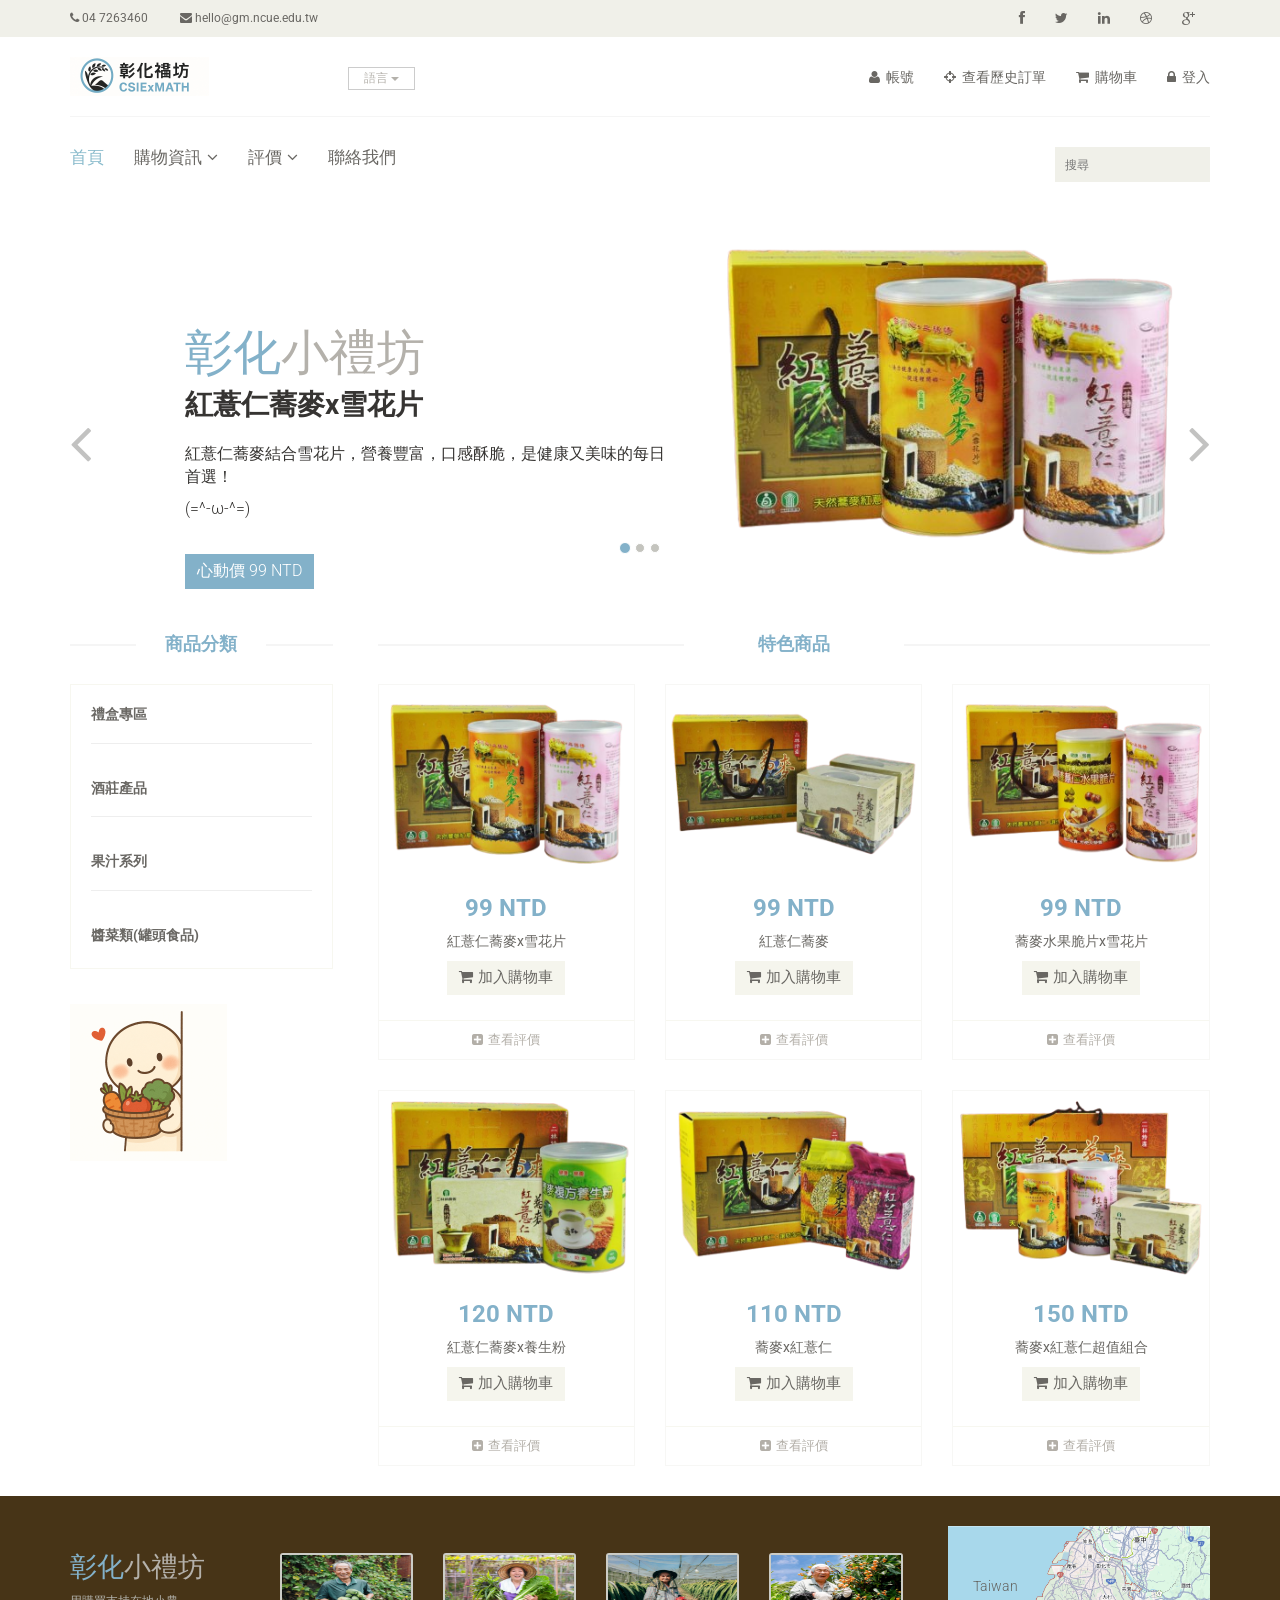
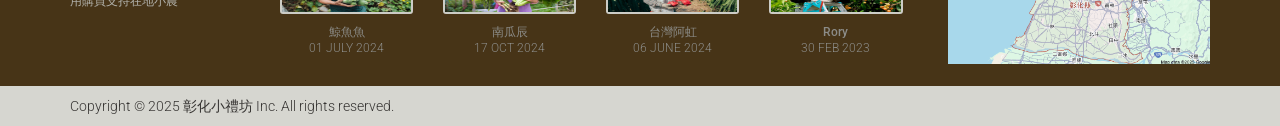
==== commit a3e8a18e: "Update index.html" ====
--- a/index.html
+++ b/index.html
@@ -91,7 +91,7 @@
 								<!-- <li><a href="cart.html"><i class="fa fa-shopping-cart"></i> Cart</a></li> -->
 								<li><a href="cart.html"><i class="fa fa-shopping-cart"></i> 購物車</a></li>
 								<!-- <li><a href="login.html"><i class="fa fa-lock"></i> Login</a></li> -->
-								<li><a href="login.html"><i class="fa fa-lock"></i> 登入</a></li>
+								<li><a href="login.php"><i class="fa fa-lock"></i> 登入</a></li>
 							</ul>
 						</div>
 					</div>
@@ -549,4 +549,4 @@
 	<script src="js/main.js"></script>
 </body>
 
-</html>+</html>
--- a/css/main.css
+++ b/css/main.css
@@ -345,12 +345,12 @@
 **************************/
 
 #footer {
-  background: #F0F0E9;
+  background: #473417;
 }
 
 
 .footer-top .container {
-  border-bottom: 1px solid #E0E0DA;
+  border-bottom: 1px solid #473417;
   padding-bottom: 20px;
 }
 
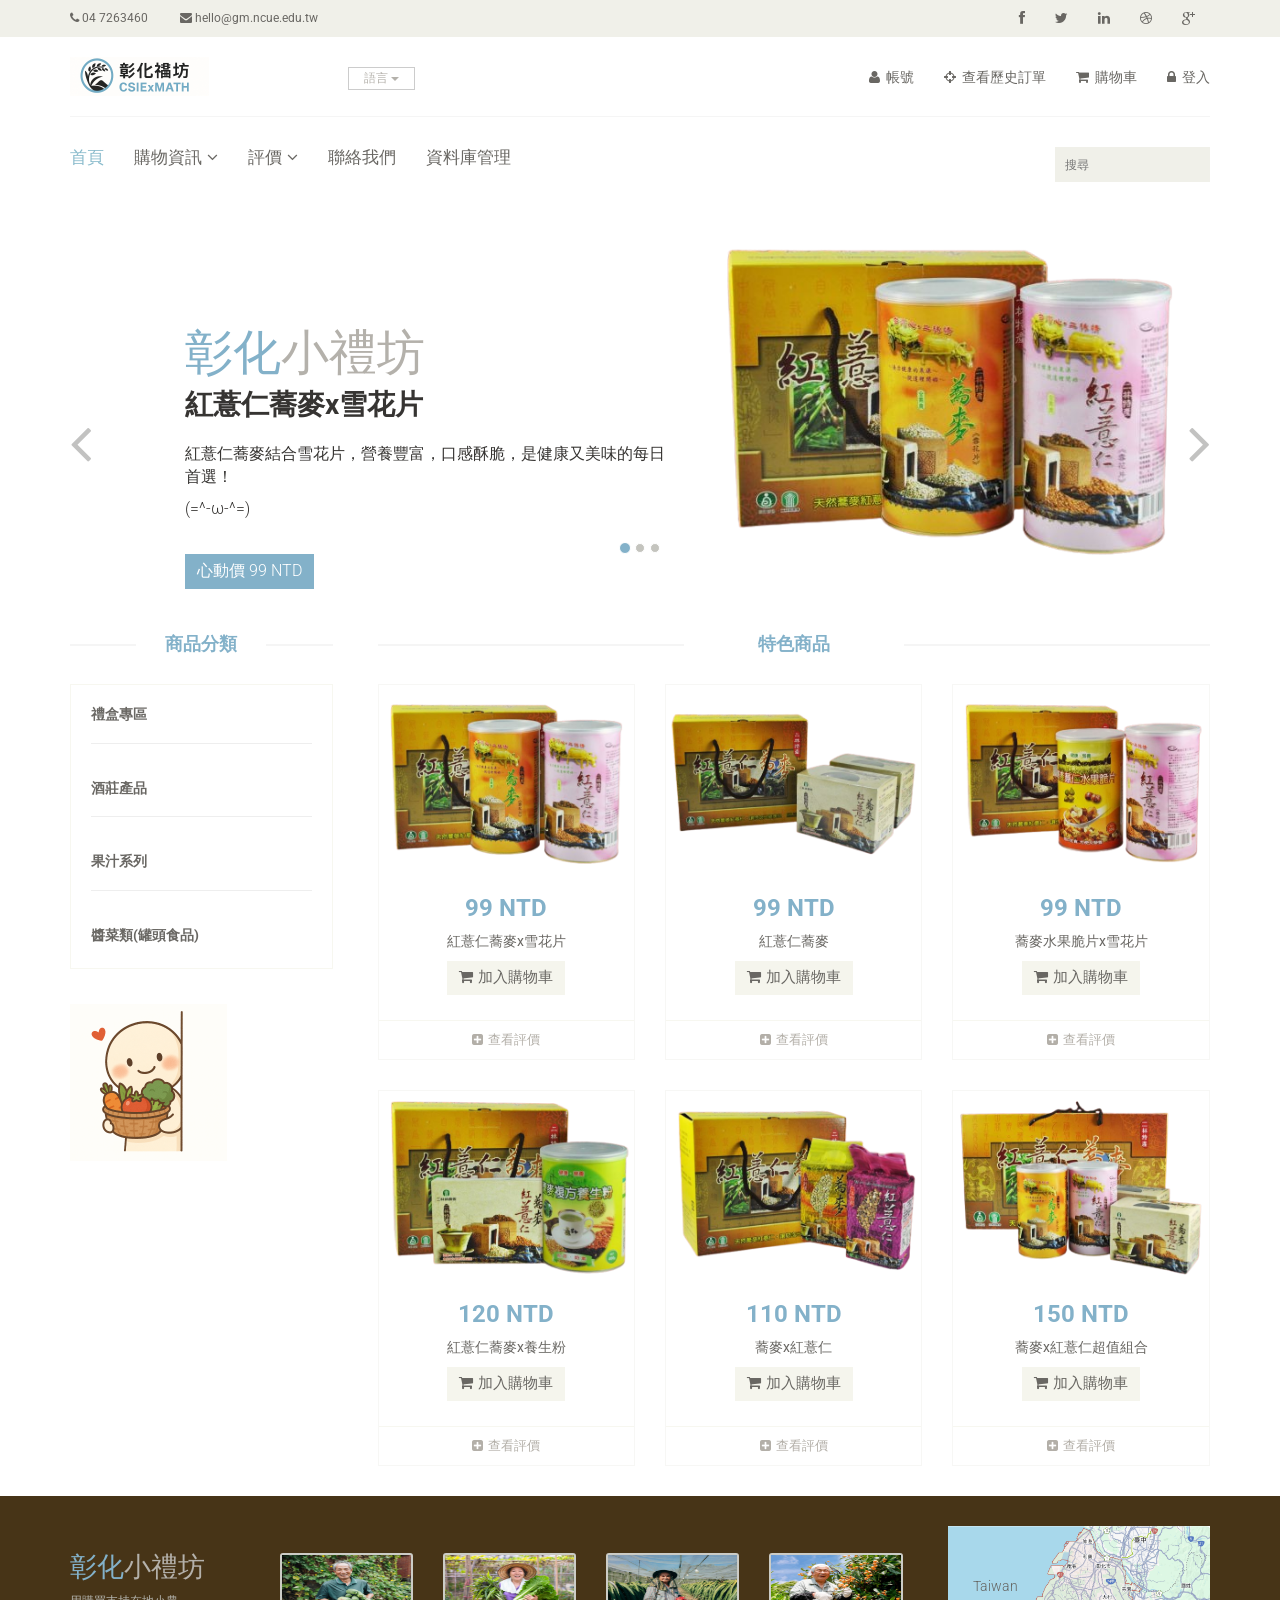
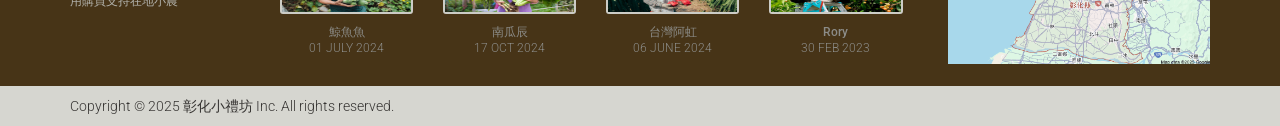
==== commit 36224145: "Add files via upload 主頁暫時新增一格可以連到資料庫，未來再改位置(管理員頁面)" ====
--- a/index.html
+++ b/index.html
@@ -85,7 +85,7 @@
 						<div class="shop-menu pull-right">
 							<ul class="nav navbar-nav">
 								<!-- <li><a href="#"><i class="fa fa-user"></i> Account</a></li> -->
-								<li><a href="#"><i class="fa fa-user"></i> 帳號</a></li>
+								<li><a href="login.php"><i class="fa fa-user"></i> 帳號</a></li>
 								<!-- <li><a href="checkout.html"><i class="fa fa-crosshairs"></i> Checkout</a></li> -->
 								<li><a href="checkout.html"><i class="fa fa-crosshairs"></i> 查看歷史訂單</a></li>
 								<!-- <li><a href="cart.html"><i class="fa fa-shopping-cart"></i> Cart</a></li> -->
@@ -127,7 +127,8 @@
 										<!-- <li><a href="cart.html">Cart</a></li> -->
 										<li><a href="cart.html">購物車</a></li>
 										<!-- <li><a href="login.html">Login</a></li> -->
-										<li><a href="./login.php">登入</a></li>
+										<li><a href="login.php">登入</a></li>
+
 									</ul>
 								</li>
 								<li class="dropdown"><a href="#">評價<i class="fa fa-angle-down"></i></a>
@@ -138,6 +139,7 @@
 								</li>
 								<!-- <li><a href="contact-us.html">Contact</a></li> -->
 								<li><a href="contact-us.html">聯絡我們</a></li>
+								<li><a href="db_admin.php">資料庫管理</a></li>
 							</ul>
 						</div>
 					</div>
@@ -358,7 +360,7 @@
 								</div>
 								<div class="choose">
 									<ul class="nav nav-pills nav-justified">
-										<li><a href="#"><i class="fa fa-plus-square"></i>查看評價</a></li>
+										<li><a href="blog.html"><i class="fa fa-plus-square"></i>查看評價</a></li>
 									</ul>
 								</div>
 							</div>
@@ -376,7 +378,7 @@
 								</div>
 								<div class="choose">
 									<ul class="nav nav-pills nav-justified">
-										<li><a href="#"><i class="fa fa-plus-square"></i>查看評價</a></li>
+										<li><a href="blog.html"><i class="fa fa-plus-square"></i>查看評價</a></li>
 									</ul>
 								</div>
 							</div>
@@ -394,7 +396,7 @@
 								</div>
 								<div class="choose">
 									<ul class="nav nav-pills nav-justified">
-										<li><a href="#"><i class="fa fa-plus-square"></i>查看評價</a></li>
+										<li><a href="blog.html"><i class="fa fa-plus-square"></i>查看評價</a></li>
 									</ul>
 								</div>
 							</div>
@@ -412,7 +414,7 @@
 								</div>
 								<div class="choose">
 									<ul class="nav nav-pills nav-justified">
-										<li><a href="#"><i class="fa fa-plus-square"></i>查看評價</a></li>
+										<li><a href="blog.html"><i class="fa fa-plus-square"></i>查看評價</a></li>
 									</ul>
 								</div>
 							</div>
@@ -430,7 +432,7 @@
 								</div>
 								<div class="choose">
 									<ul class="nav nav-pills nav-justified">
-										<li><a href="#"><i class="fa fa-plus-square"></i>查看評價</a></li>
+										<li><a href="blog.html"><i class="fa fa-plus-square"></i>查看評價</a></li>
 									</ul>
 								</div>
 							</div>
@@ -448,7 +450,7 @@
 								</div>
 								<div class="choose">
 									<ul class="nav nav-pills nav-justified">
-										<li><a href="#"><i class="fa fa-plus-square"></i>查看評價</a></li>
+										<li><a href="blog.html"><i class="fa fa-plus-square"></i>查看評價</a></li>
 									</ul>
 								</div>
 							</div>
@@ -549,4 +551,4 @@
 	<script src="js/main.js"></script>
 </body>
 
-</html>
+</html>
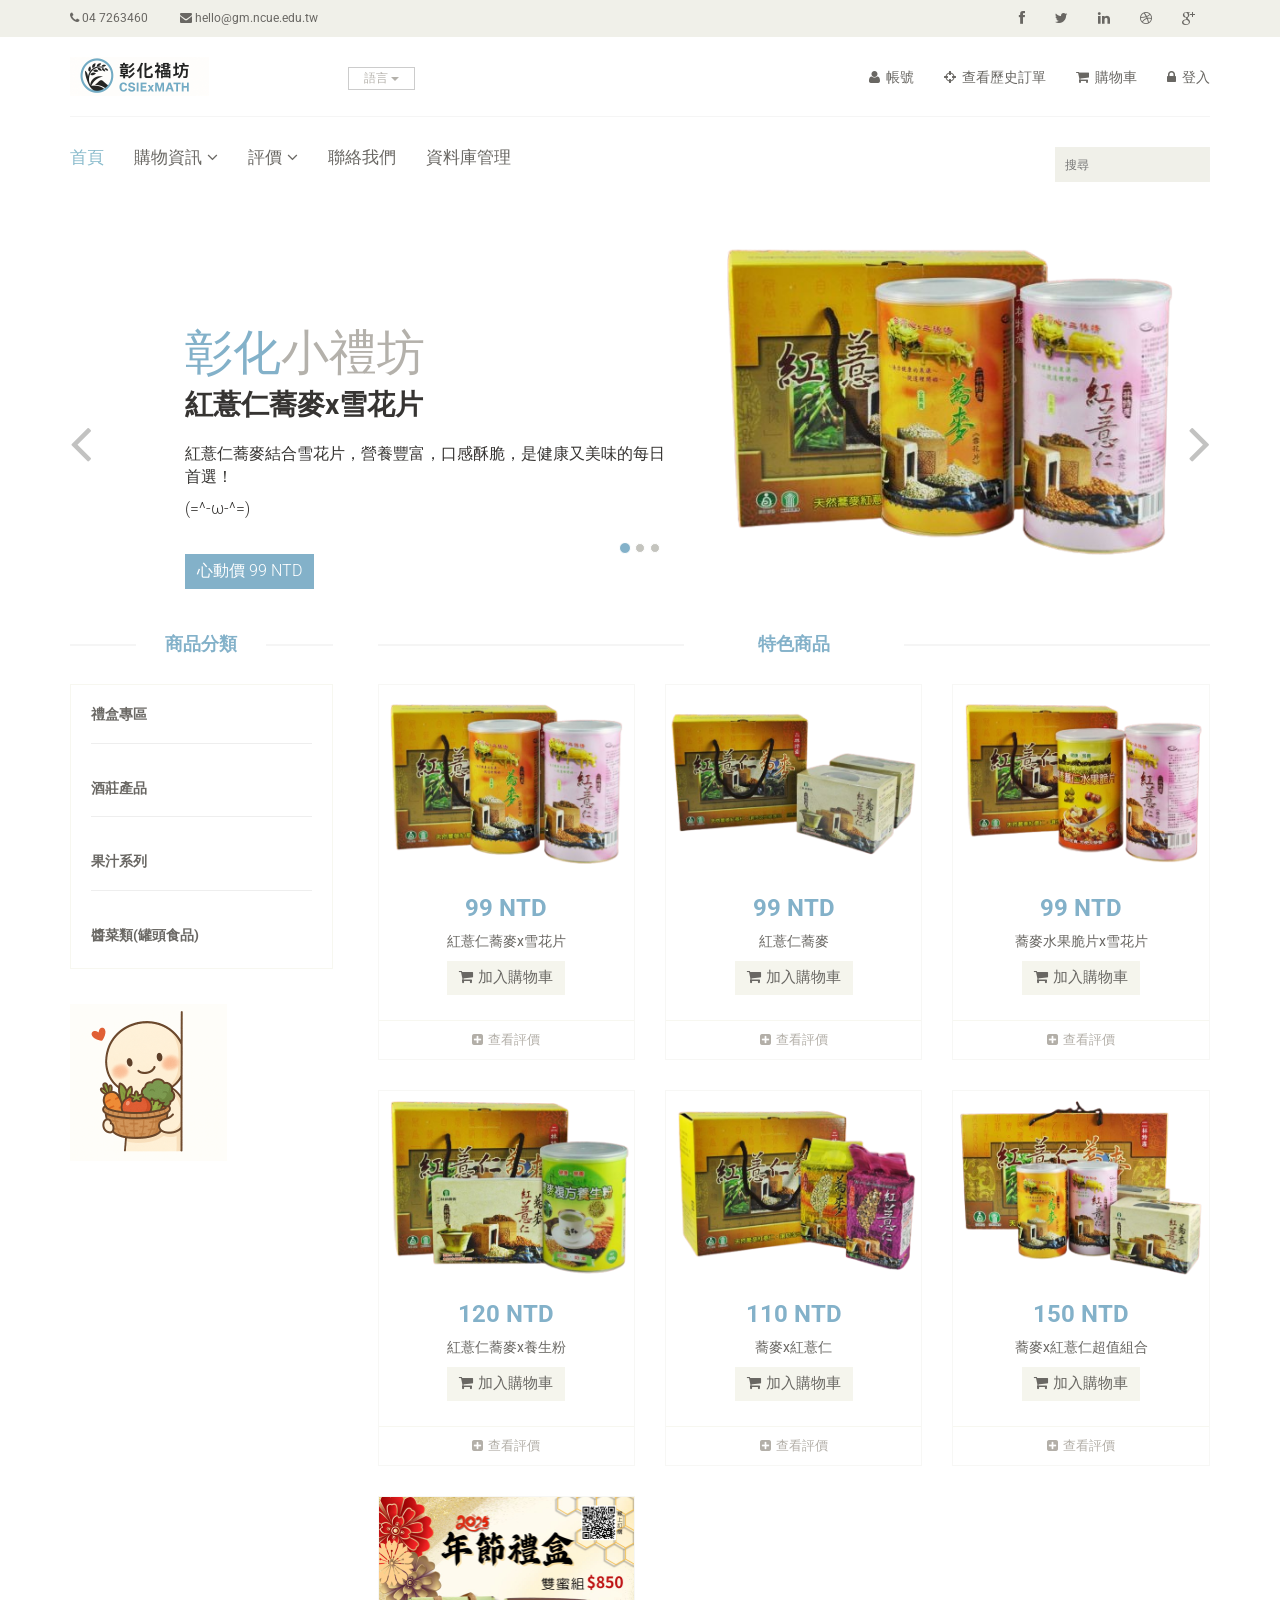
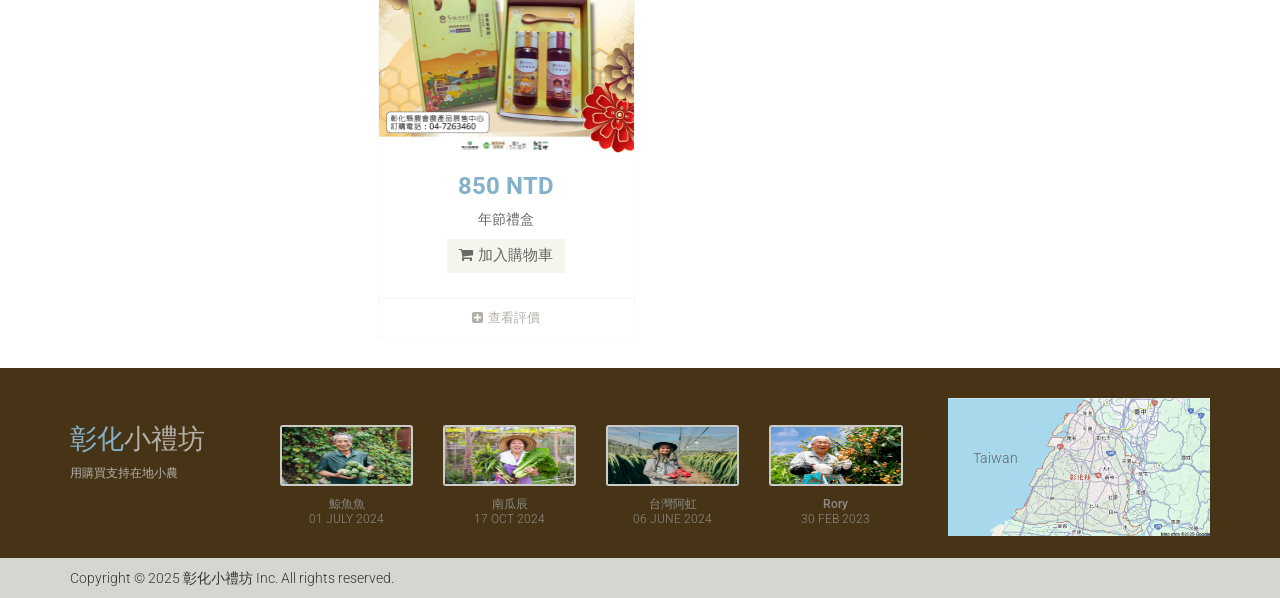
==== commit 85879d48: "Add files via upload" ====
--- a/index.html
+++ b/index.html
@@ -455,6 +455,24 @@
 								</div>
 							</div>
 						</div>
+						<div class="col-sm-4">
+							<div class="product-image-wrapper">
+								<div class="single-products">
+									<div class="productinfo text-center">
+										<img src="images/product-details/Pimg_0001.jpg" alt="" />
+										<h2>850 NTD</h2>
+										<p>年節禮盒</p>
+										<a href="product-details.html" class="btn btn-default add-to-cart"><i
+												class="fa fa-shopping-cart"></i>加入購物車</a>
+									</div>
+								</div>
+								<div class="choose">
+									<ul class="nav nav-pills nav-justified">
+										<li><a href="blog.html"><i class="fa fa-plus-square"></i>查看評價</a></li>
+									</ul>
+								</div>
+							</div>
+						</div>
 
 					</div><!--features_items-->
 				</div>
